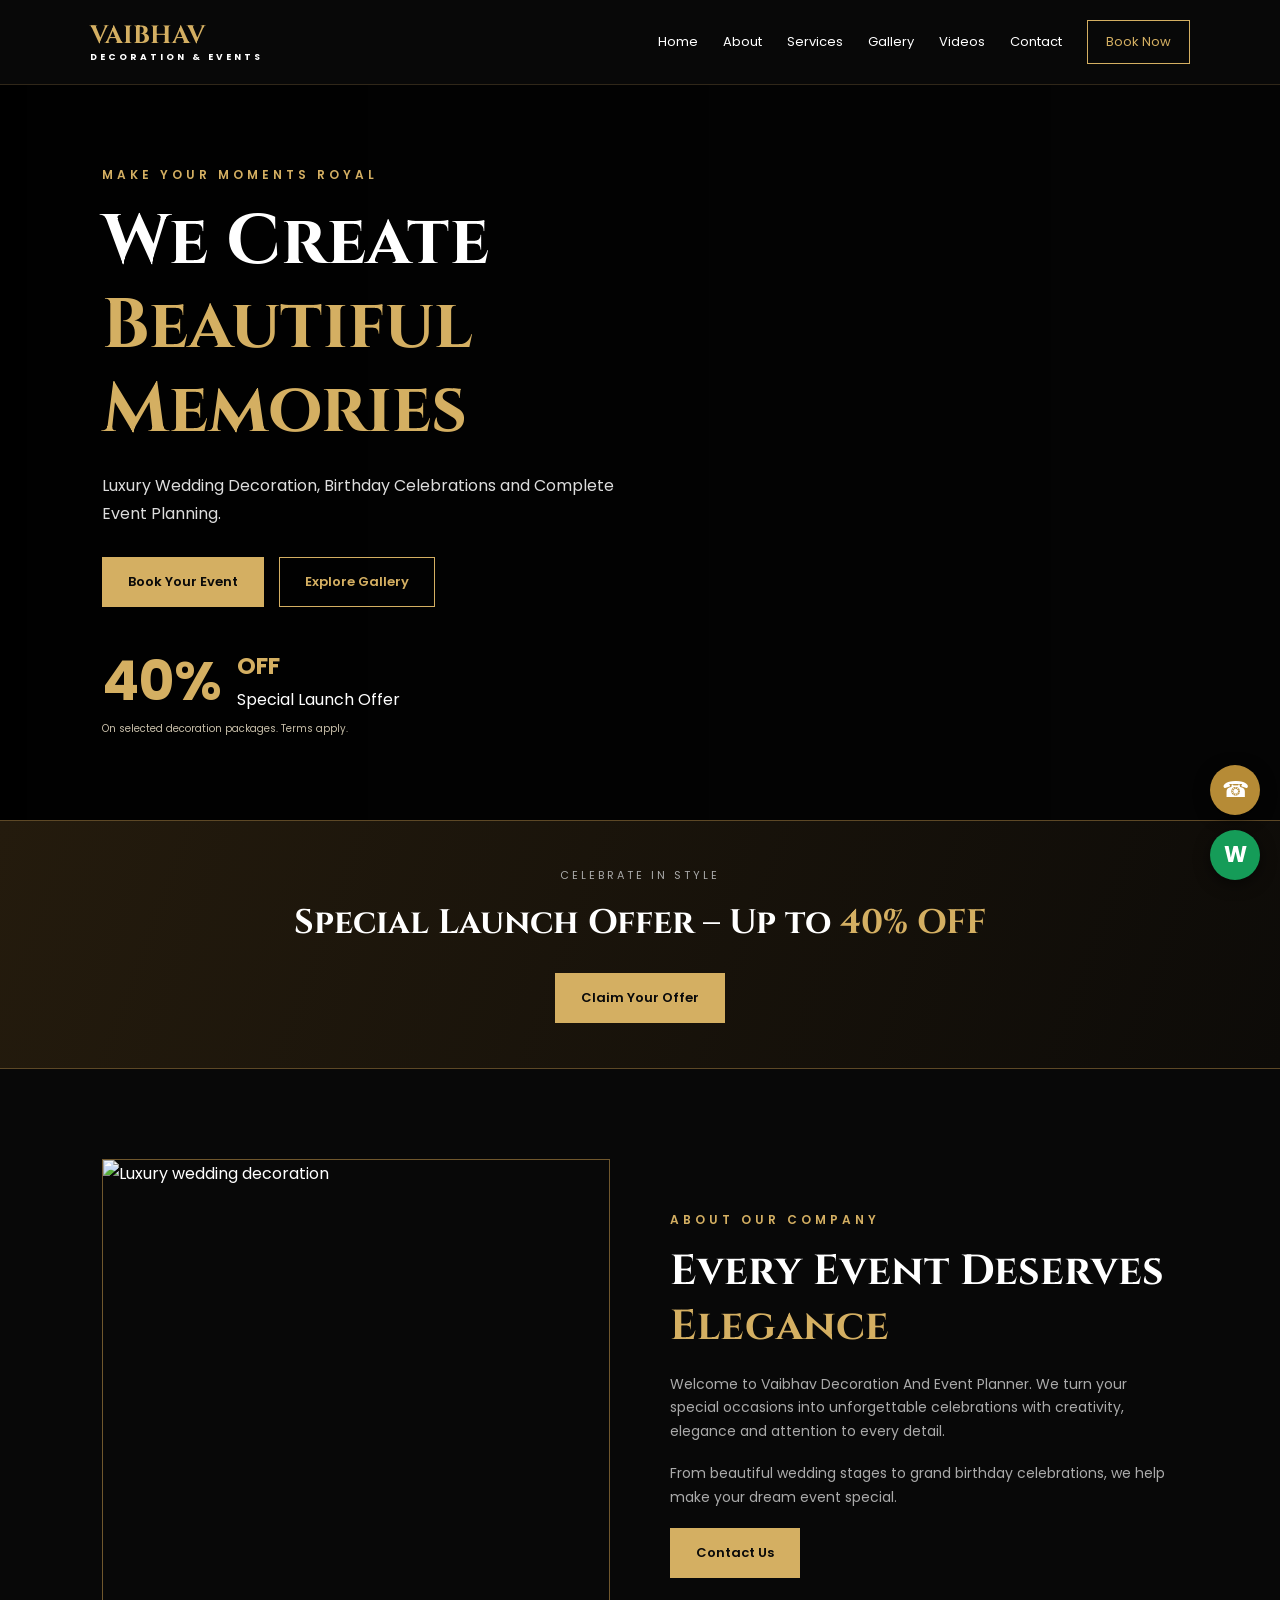
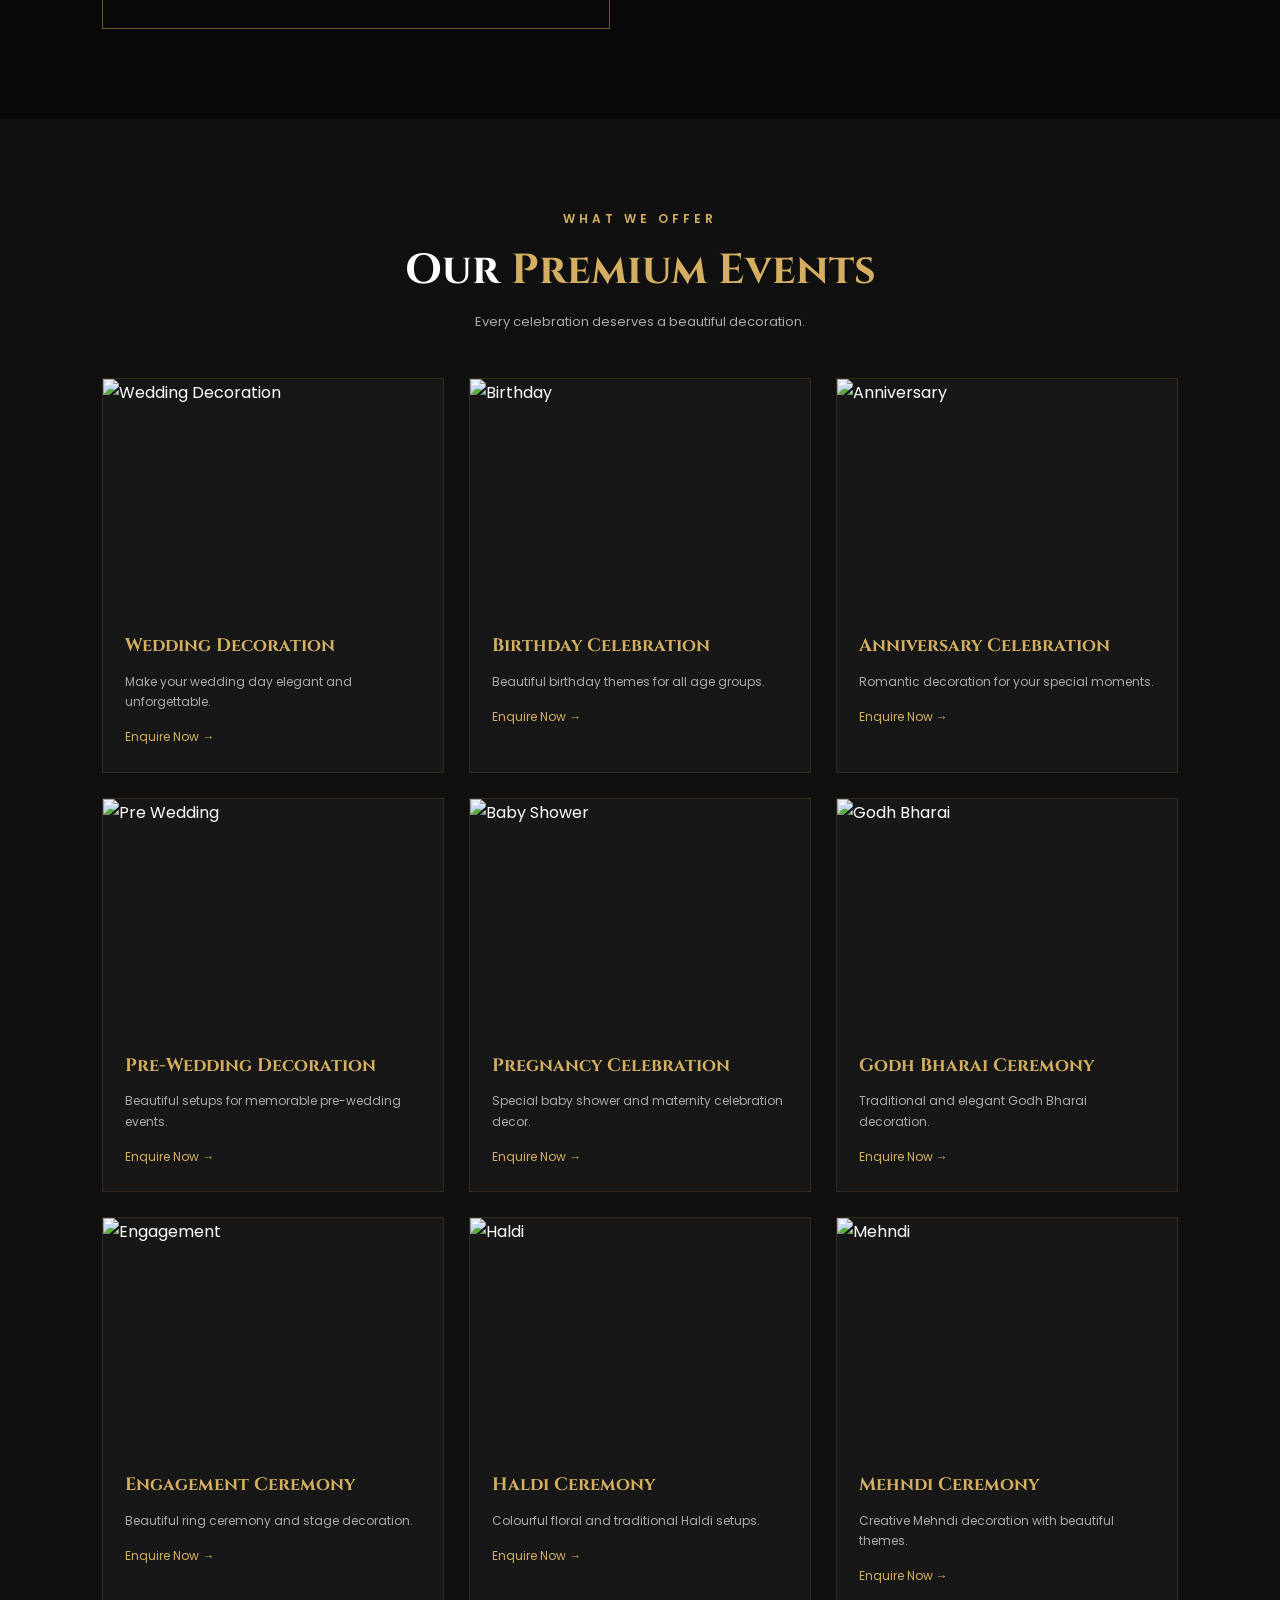
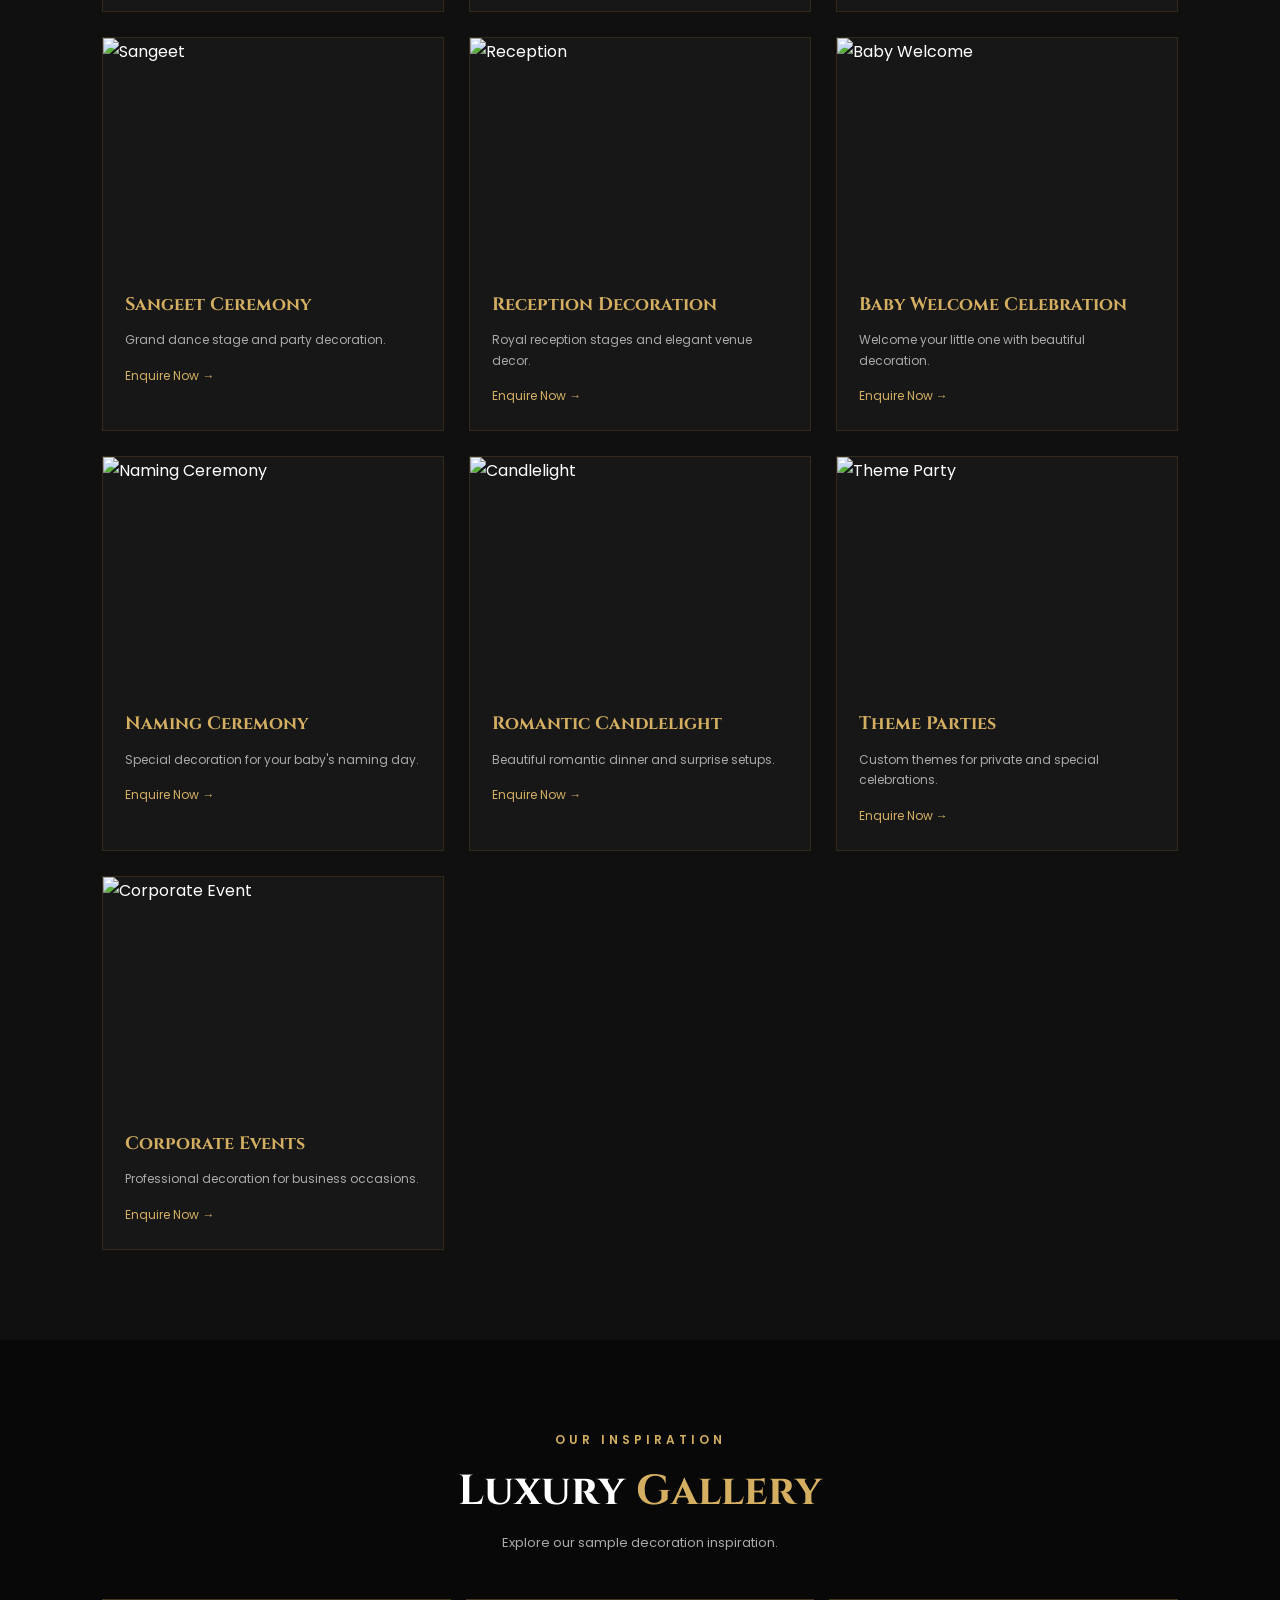
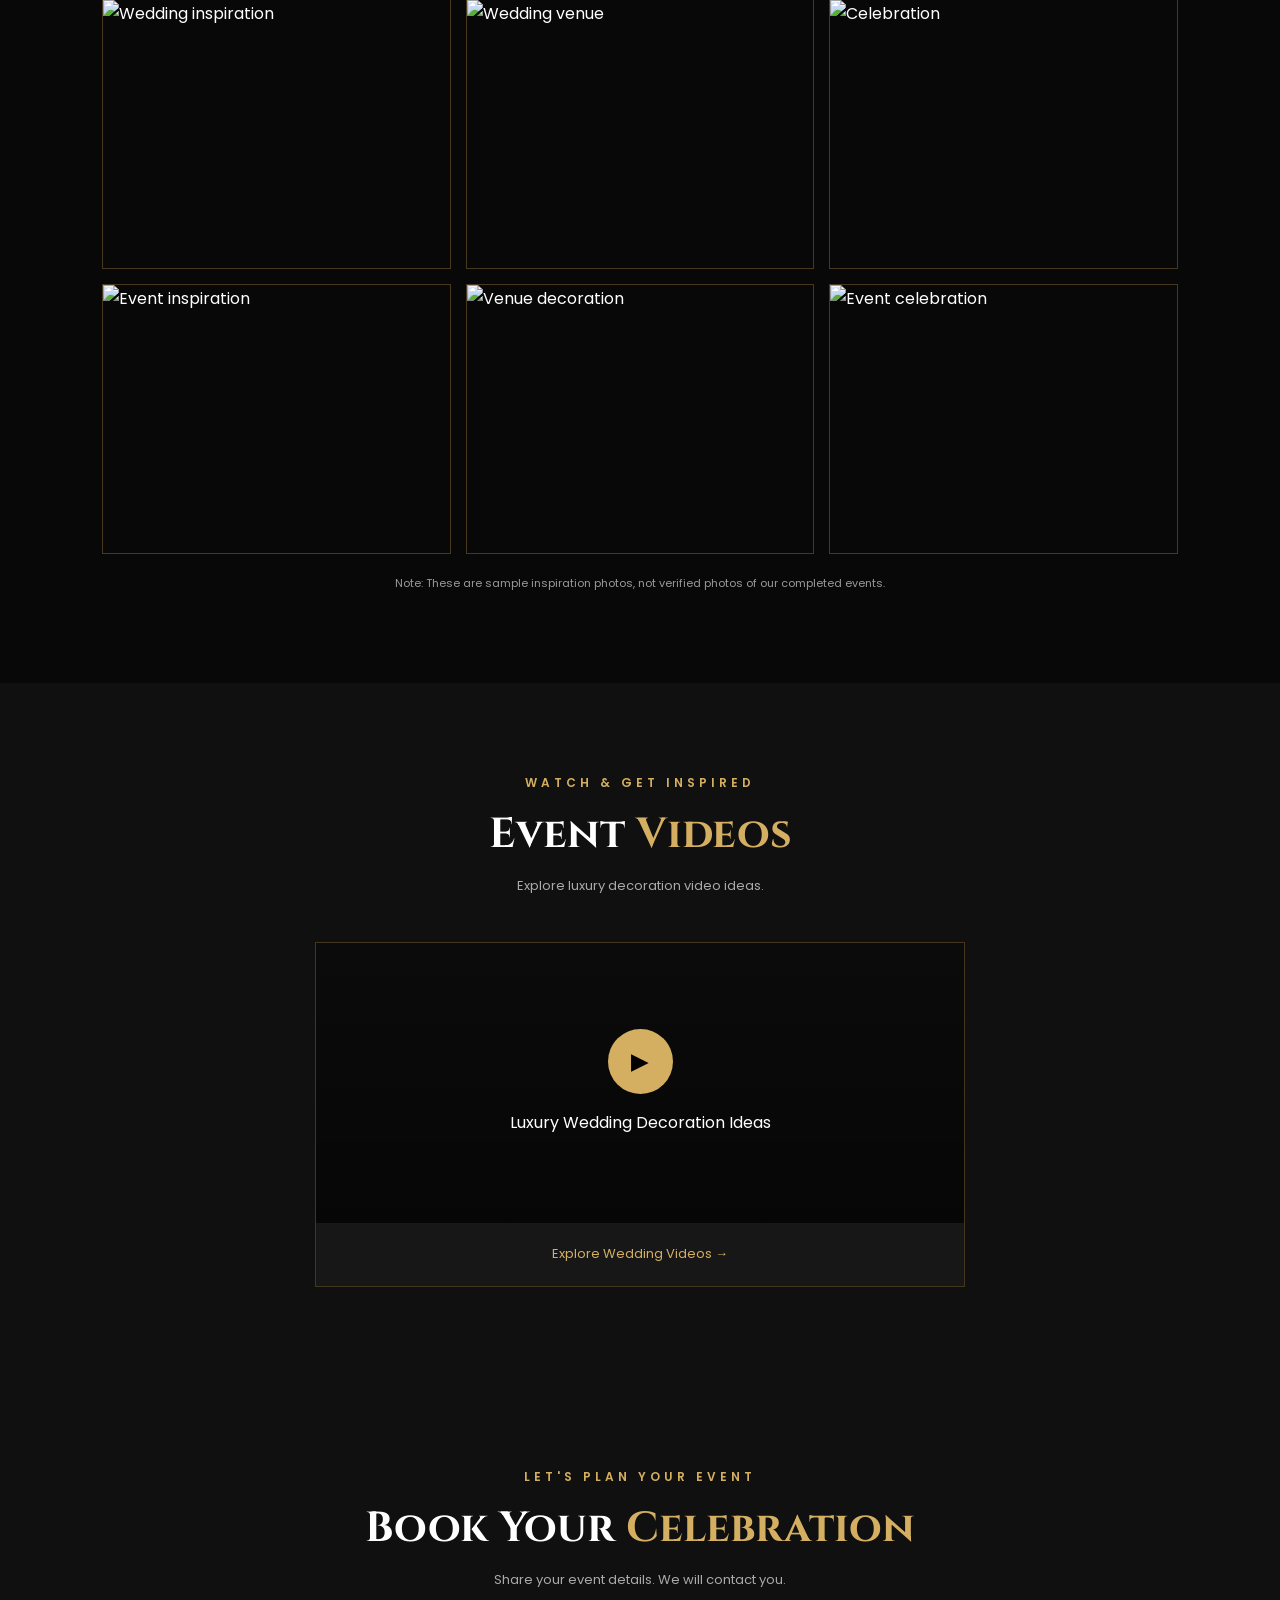
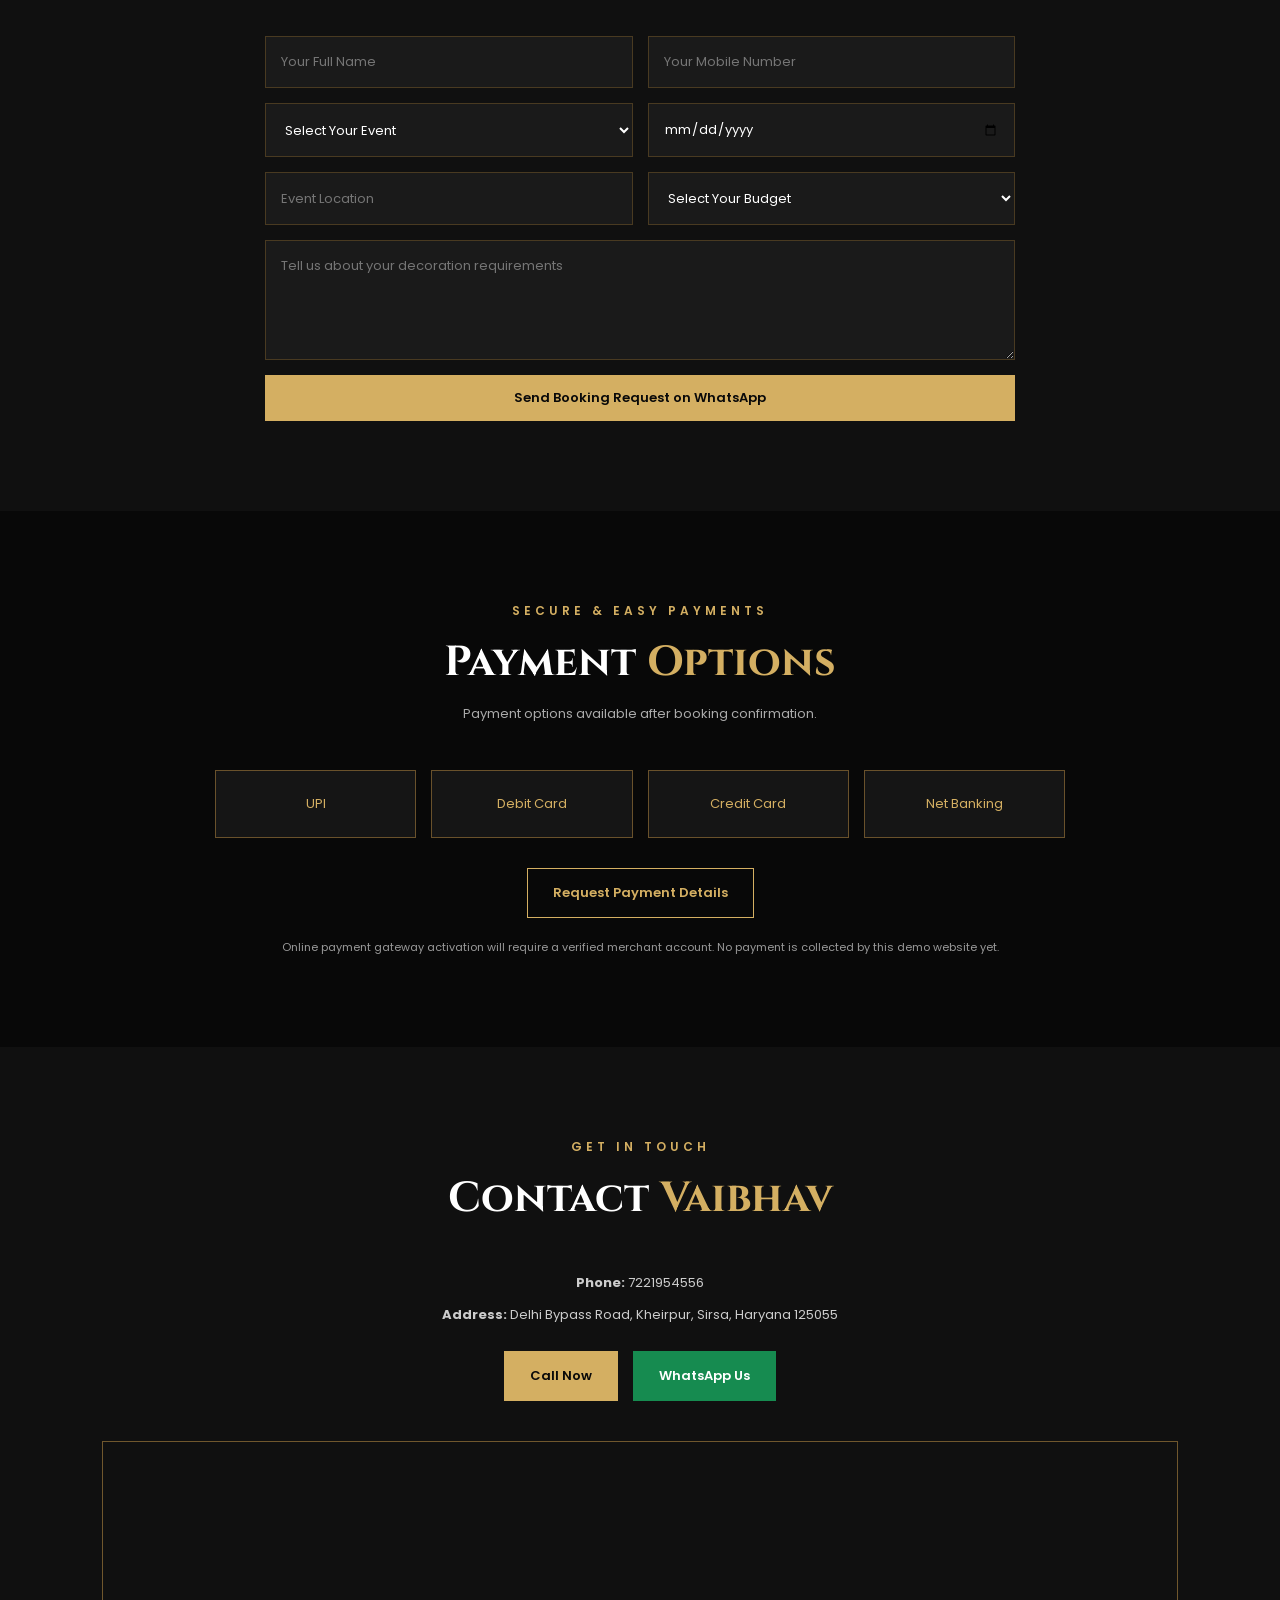
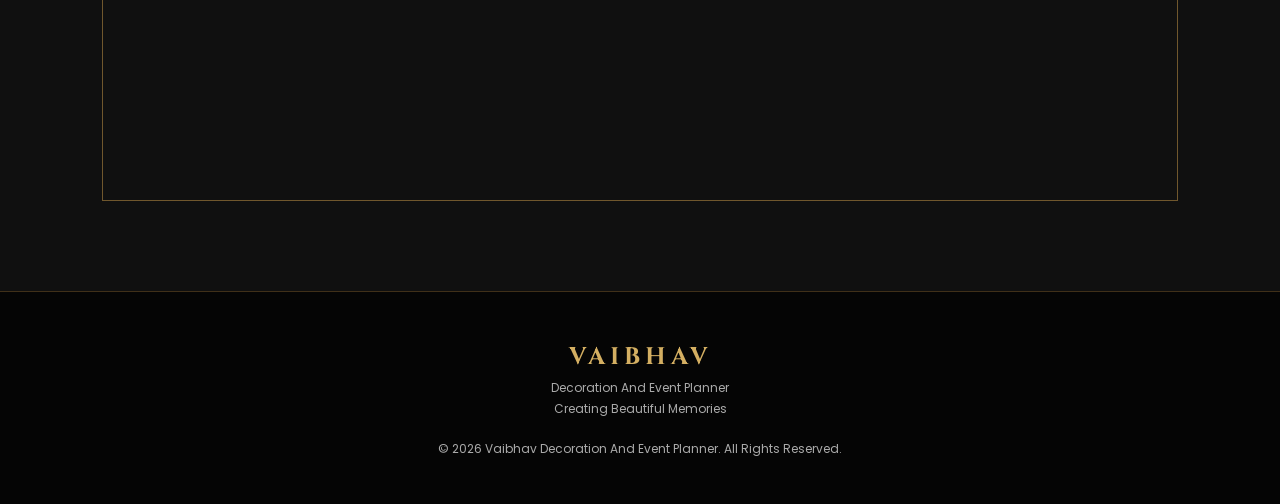
==== index.html @ 42016af5 "Add files via upload" ====
<!DOCTYPE html>
<html lang="en">
<head>
    <link rel="icon" type="image/svg+xml" href="favicon.svg">
    <meta charset="UTF-8">
    <meta name="viewport" content="width=device-width, initial-scale=1.0">

    <title>Vaibhav Decoration & Event Planner | Sirsa</title>

    <meta name="description" content="Vaibhav Decoration and Event Planner. Luxury Wedding, Birthday, Engagement and Event Decoration in Sirsa, Haryana. Special Launch Offer up to 40% OFF.">

    <meta name="keywords" content="Wedding Decoration Sirsa, Event Planner Sirsa, Birthday Decoration, Vaibhav Decoration">

    <meta name="theme-color" content="#080808">

    <link rel="stylesheet" href="style.css">

    <link rel="preconnect" href="https://fonts.googleapis.com">
    <link rel="preconnect" href="https://fonts.gstatic.com" crossorigin>
    <link href="https://fonts.googleapis.com/css2?family=Cinzel:wght@400;500;600;700&family=Poppins:wght@300;400;500;600;700&display=swap" rel="stylesheet">
</head>

<body>

<!-- NAVBAR -->
<header class="navbar">
    <a href="#home" class="logo">
        VAIBHAV
        <span>DECORATION & EVENTS</span>
    </a>

    <button class="menu-toggle" id="menuToggle" aria-label="Open menu">
        ☰
    </button>

    <nav id="navMenu">
        <a href="#home">Home</a>
        <a href="#about">About</a>
        <a href="#services">Services</a>
        <a href="#gallery">Gallery</a>
        <a href="#videos">Videos</a>
        <a href="#contact">Contact</a>
        <a href="#booking" class="nav-book">Book Now</a>
    </nav>
</header>

<!-- HERO -->
<section class="hero" id="home">
    <div class="hero-content">
        <p class="eyebrow">MAKE YOUR MOMENTS ROYAL</p>

        <h1>
            We Create
            <span>Beautiful Memories</span>
        </h1>

        <p class="hero-description">
            Luxury Wedding Decoration, Birthday Celebrations
            and Complete Event Planning.
        </p>

        <div class="hero-buttons">
            <a href="#booking" class="btn gold-btn">Book Your Event</a>
            <a href="#gallery" class="btn outline-btn">Explore Gallery</a>
        </div>

        <div class="offer">
            <span class="offer-number">40%</span>
            <div>
                <strong>OFF</strong>
                <p>Special Launch Offer</p>
            </div>
        </div>

        <small>On selected decoration packages. Terms apply.</small>
    </div>
</section>

<!-- OFFER -->
<section class="offer-section">
    <p>CELEBRATE IN STYLE</p>
    <h2>Special Launch Offer – Up to <span>40% OFF</span></h2>
    <a href="#booking" class="btn gold-btn">Claim Your Offer</a>
</section>

<!-- ABOUT -->
<section class="section about" id="about">
    <div class="about-image">
        <img
        src="https://images.unsplash.com/photo-1519741497674-611481863552?auto=format&fit=crop&w=1000&q=85"
        alt="Luxury wedding decoration">
    </div>

    <div class="about-content">
        <p class="eyebrow">ABOUT OUR COMPANY</p>
        <h2>Every Event Deserves <span>Elegance</span></h2>

        <p>
            Welcome to Vaibhav Decoration And Event Planner.
            We turn your special occasions into unforgettable
            celebrations with creativity, elegance and attention
            to every detail.
        </p>

        <p>
            From beautiful wedding stages to grand birthday
            celebrations, we help make your dream event special.
        </p>

        <a href="#contact" class="btn gold-btn">Contact Us</a>
    </div>
</section>

<!-- SERVICES -->

<section class="section services" id="services">

    <div class="section-heading">
        <p class="eyebrow">WHAT WE OFFER</p>
        <h2>Our <span>Premium Events</span></h2>
        <p>Every celebration deserves a beautiful decoration.</p>
    </div>

    <div class="service-grid">

        <article class="service-card">
            <img src="https://images.unsplash.com/photo-1519741497674-611481863552?auto=format&fit=crop&w=800&q=85" alt="Wedding Decoration">
            <div>
                <h3>Wedding Decoration</h3>
                <p>Make your wedding day elegant and unforgettable.</p>
                <a href="#booking">Enquire Now →</a>
            </div>
        </article>

        <article class="service-card">
            <img src="https://images.unsplash.com/photo-1464366400600-7168b8af9bc3?auto=format&fit=crop&w=800&q=85" alt="Birthday">
            <div>
                <h3>Birthday Celebration</h3>
                <p>Beautiful birthday themes for all age groups.</p>
                <a href="#booking">Enquire Now →</a>
            </div>
        </article>

        <article class="service-card">
            <img src="https://images.unsplash.com/photo-1519225421980-715cb0215aed?auto=format&fit=crop&w=800&q=85" alt="Anniversary">
            <div>
                <h3>Anniversary Celebration</h3>
                <p>Romantic decoration for your special moments.</p>
                <a href="#booking">Enquire Now →</a>
            </div>
        </article>

        <article class="service-card">
            <img src="https://images.unsplash.com/photo-1537633552985-df8429e8048b?auto=format&fit=crop&w=800&q=85" alt="Pre Wedding">
            <div>
                <h3>Pre-Wedding Decoration</h3>
                <p>Beautiful setups for memorable pre-wedding events.</p>
                <a href="#booking">Enquire Now →</a>
            </div>
        </article>

        <article class="service-card">
            <img src="https://images.unsplash.com/photo-1511285560929-80b456fea0bc?auto=format&fit=crop&w=800&q=85" alt="Baby Shower">
            <div>
                <h3>Pregnancy Celebration</h3>
                <p>Special baby shower and maternity celebration decor.</p>
                <a href="#booking">Enquire Now →</a>
            </div>
        </article>

        <article class="service-card">
            <img src="https://images.unsplash.com/photo-1492684223066-81342ee5ff30?auto=format&fit=crop&w=800&q=85" alt="Godh Bharai">
            <div>
                <h3>Godh Bharai Ceremony</h3>
                <p>Traditional and elegant Godh Bharai decoration.</p>
                <a href="#booking">Enquire Now →</a>
            </div>
        </article>

        <article class="service-card">
            <img src="https://images.unsplash.com/photo-1511795409834-ef04bbd61622?auto=format&fit=crop&w=800&q=85" alt="Engagement">
            <div>
                <h3>Engagement Ceremony</h3>
                <p>Beautiful ring ceremony and stage decoration.</p>
                <a href="#booking">Enquire Now →</a>
            </div>
        </article>

        <article class="service-card">
            <img src="https://images.unsplash.com/photo-1519167758481-83f550bb49b3?auto=format&fit=crop&w=800&q=85" alt="Haldi">
            <div>
                <h3>Haldi Ceremony</h3>
                <p>Colourful floral and traditional Haldi setups.</p>
                <a href="#booking">Enquire Now →</a>
            </div>
        </article>

        <article class="service-card">
            <img src="https://images.unsplash.com/photo-1507504031003-b417219a0fde?auto=format&fit=crop&w=800&q=85" alt="Mehndi">
            <div>
                <h3>Mehndi Ceremony</h3>
                <p>Creative Mehndi decoration with beautiful themes.</p>
                <a href="#booking">Enquire Now →</a>
            </div>
        </article>

        <article class="service-card">
            <img src="https://images.unsplash.com/photo-1511578314322-379afb476865?auto=format&fit=crop&w=800&q=85" alt="Sangeet">
            <div>
                <h3>Sangeet Ceremony</h3>
                <p>Grand dance stage and party decoration.</p>
                <a href="#booking">Enquire Now →</a>
            </div>
        </article>

        <article class="service-card">
            <img src="https://images.unsplash.com/photo-1465495976277-4387d4b0e4a6?auto=format&fit=crop&w=800&q=85" alt="Reception">
            <div>
                <h3>Reception Decoration</h3>
                <p>Royal reception stages and elegant venue decor.</p>
                <a href="#booking">Enquire Now →</a>
            </div>
        </article>

        <article class="service-card">
            <img src="https://images.unsplash.com/photo-1530103862676-de8c9debad1d?auto=format&fit=crop&w=800&q=85" alt="Baby Welcome">
            <div>
                <h3>Baby Welcome Celebration</h3>
                <p>Welcome your little one with beautiful decoration.</p>
                <a href="#booking">Enquire Now →</a>
            </div>
        </article>

        <article class="service-card">
            <img src="https://images.unsplash.com/photo-1492684223066-81342ee5ff30?auto=format&fit=crop&w=800&q=85" alt="Naming Ceremony">
            <div>
                <h3>Naming Ceremony</h3>
                <p>Special decoration for your baby's naming day.</p>
                <a href="#booking">Enquire Now →</a>
            </div>
        </article>

        <article class="service-card">
            <img src="https://images.unsplash.com/photo-1511795409834-ef04bbd61622?auto=format&fit=crop&w=800&q=85" alt="Candlelight">
            <div>
                <h3>Romantic Candlelight</h3>
                <p>Beautiful romantic dinner and surprise setups.</p>
                <a href="#booking">Enquire Now →</a>
            </div>
        </article>

        <article class="service-card">
            <img src="https://images.unsplash.com/photo-1514525253161-7a46d19cd819?auto=format&fit=crop&w=800&q=85" alt="Theme Party">
            <div>
                <h3>Theme Parties</h3>
                <p>Custom themes for private and special celebrations.</p>
                <a href="#booking">Enquire Now →</a>
            </div>
        </article>

        <article class="service-card">
            <img src="https://images.unsplash.com/photo-1511578314322-379afb476865?auto=format&fit=crop&w=800&q=85" alt="Corporate Event">
            <div>
                <h3>Corporate Events</h3>
                <p>Professional decoration for business occasions.</p>
                <a href="#booking">Enquire Now →</a>
            </div>
        </article>

    </div>
</section>

<!-- GALLERY -->
<section class="section gallery" id="gallery">
    <div class="section-heading">
        <p class="eyebrow">OUR INSPIRATION</p>
        <h2>Luxury <span>Gallery</span></h2>
        <p>Explore our sample decoration inspiration.</p>
    </div>

    <div class="gallery-grid">
        <img src="https://images.unsplash.com/photo-1519741497674-611481863552?auto=format&fit=crop&w=900&q=85" alt="Wedding inspiration">
        <img src="https://images.unsplash.com/photo-1519225421980-715cb0215aed?auto=format&fit=crop&w=900&q=85" alt="Wedding venue">
        <img src="https://images.unsplash.com/photo-1464366400600-7168b8af9bc3?auto=format&fit=crop&w=900&q=85" alt="Celebration">
        <img src="https://images.unsplash.com/photo-1511795409834-ef04bbd61622?auto=format&fit=crop&w=900&q=85" alt="Event inspiration">
        <img src="https://images.unsplash.com/photo-1519167758481-83f550bb49b3?auto=format&fit=crop&w=900&q=85" alt="Venue decoration">
        <img src="https://images.unsplash.com/photo-1492684223066-81342ee5ff30?auto=format&fit=crop&w=900&q=85" alt="Event celebration">
    </div>
    <p class="demo-note">Note: These are sample inspiration photos, not verified photos of our completed events.</p>
</section>

<!-- VIDEOS -->
<section class="section videos" id="videos">
    <div class="section-heading">
        <p class="eyebrow">WATCH & GET INSPIRED</p>
        <h2>Event <span>Videos</span></h2>
        <p>Explore luxury decoration video ideas.</p>
    </div>

    <div class="video-card">
        <div class="video-placeholder">
            <span>▶</span>
            <p>Luxury Wedding Decoration Ideas</p>
        </div>
        <a target="_blank" rel="noopener"
           href="https://www.youtube.com/results?search_query=luxury+wedding+decoration">
           Explore Wedding Videos →
        </a>
    </div>
</section>

<!-- BOOKING -->
<section class="section booking" id="booking">
    <div class="section-heading">
        <p class="eyebrow">LET'S PLAN YOUR EVENT</p>
        <h2>Book Your <span>Celebration</span></h2>
        <p>Share your event details. We will contact you.</p>
    </div>

    <form id="bookingForm" class="booking-form">

        <input type="text" id="customerName" placeholder="Your Full Name" required>

        <input type="tel" id="customerPhone" placeholder="Your Mobile Number"
               pattern="[0-9]{10}" maxlength="10" required>

    <select id="eventType" required>
    <option value="">Select Your Event</option>
    <option>Wedding Decoration</option>
    <option>Birthday Celebration</option>
    <option>Anniversary Celebration</option>
    <option>Pre-Wedding Decoration</option>
    <option>Pregnancy Celebration</option>
    <option>Baby Shower</option>
    <option>Godh Bharai Ceremony</option>
    <option>Engagement Ceremony</option>
    <option>Haldi Ceremony</option>
    <option>Mehndi Ceremony</option>
    <option>Sangeet Ceremony</option>
    <option>Reception Decoration</option>
    <option>Baby Welcome Celebration</option>
    <option>Naming Ceremony</option>
    <option>Romantic Candlelight</option>
    <option>Valentine's Day Decoration</option>
    <option>Housewarming Ceremony</option>
    <option>Corporate Events</option>
    <option>Festival Decoration</option>
    <option>Farewell Party</option>
    <option>Custom Theme Party</option>
    <option>Other Event</option>
    </select>

        <input type="date" id="eventDate" required>

        <input type="text" id="eventLocation" placeholder="Event Location" required>

        <select id="budget" required>
            <option value="">Select Your Budget</option>
            <option>Below ₹10,000</option>
            <option>₹10,000 – ₹25,000</option>
            <option>₹25,000 – ₹50,000</option>
            <option>₹50,000 – ₹1,00,000</option>
            <option>Above ₹1,00,000</option>
            <option>Discuss My Budget</option>
        </select>

        <textarea id="eventMessage" placeholder="Tell us about your decoration requirements"></textarea>

        <button type="submit" class="btn gold-btn full-btn">
            Send Booking Request on WhatsApp
        </button>

    </form>
</section>

<!-- PAYMENT -->
<section class="section payment">
    <div class="section-heading">
        <p class="eyebrow">SECURE & EASY PAYMENTS</p>
        <h2>Payment <span>Options</span></h2>
        <p>Payment options available after booking confirmation.</p>
    </div>

    <div class="payment-options">
        <div>UPI</div>
        <div>Debit Card</div>
        <div>Credit Card</div>
        <div>Net Banking</div>
    </div>

    <a class="btn outline-btn"
       href="https://wa.me/917221954556?text=Hello%2C%20I%20want%20payment%20details%20for%20my%20event%20booking.">
       Request Payment Details
    </a>
    <p class="demo-note">
        Online payment gateway activation will require a verified merchant account.
        No payment is collected by this demo website yet.
    </p>
</section>

<!-- CONTACT -->
<section class="section contact" id="contact">
    <div class="section-heading">
        <p class="eyebrow">GET IN TOUCH</p>
        <h2>Contact <span>Vaibhav</span></h2>
    </div>

    <div class="contact-details">
        <p><strong>Phone:</strong> 7221954556</p>
        <p><strong>Address:</strong> Delhi Bypass Road, Kheirpur, Sirsa, Haryana 125055</p>
    </div>

    <div class="contact-buttons">
        <a class="btn gold-btn" href="tel:+917221954556">Call Now</a>

        <a class="btn whatsapp-btn"
           target="_blank" rel="noopener"
           href="https://wa.me/917221954556?text=Hello%20Vaibhav%20Decoration%2C%20I%20want%20to%20enquire%20about%20an%20event.">
           WhatsApp Us
        </a>
    </div>

    <div class="map">
        <iframe
            src="https://www.google.com/maps?q=Delhi%20Bypass%20Road%2C%20Kheirpur%2C%20Sirsa%2C%20Haryana%20125055&output=embed"
            loading="lazy"
            title="Vaibhav Decoration location">
        </iframe>
    </div>
</section>

<!-- FOOTER -->
<footer>
    <h2>VAIBHAV</h2>
    <p>Decoration And Event Planner</p>
    <p>Creating Beautiful Memories</p>
    <p class="copyright">
        © <span id="year"></span> Vaibhav Decoration And Event Planner.
        All Rights Reserved.
    </p>
</footer>

<!-- FLOATING BUTTONS -->
<a href="tel:+917221954556" class="floating-call" aria-label="Call us">☎</a>

<a href="https://wa.me/917221954556?text=Hello%20Vaibhav%20Decoration"
   target="_blank" rel="noopener"
   class="floating-whatsapp" aria-label="WhatsApp us">W</a>

<script src="script.js"></script>

</body>
</html>
---- style.css ----
* {
    margin: 0;
    padding: 0;
    box-sizing: border-box;
}

:root {
    --black: #080808;
    --dark: #111111;
    --gold: #d4af62;
    --light-gold: #f0d795;
    --white: #ffffff;
    --gray: #aaaaaa;
}

html {
    scroll-behavior: smooth;
}

body {
    background: var(--black);
    color: var(--white);
    font-family: 'Poppins', sans-serif;
    line-height: 1.7;
}

a {
    text-decoration: none;
    color: inherit;
}

img {
    max-width: 100%;
    display: block;
}

/* NAVBAR */

.navbar {
    min-height: 85px;
    padding: 15px 7%;
    display: flex;
    align-items: center;
    justify-content: space-between;
    background: #080808;
    border-bottom: 1px solid #302719;
    position: sticky;
    top: 0;
    z-index: 1000;
}

.logo {
    color: var(--gold);
    font-family: 'Cinzel', serif;
    font-size: 25px;
    font-weight: 700;
    line-height: 1.3;
}

.logo span {
    display: block;
    color: white;
    font-family: 'Poppins', sans-serif;
    font-size: 9px;
    letter-spacing: 3px;
}

.navbar nav {
    display: flex;
    align-items: center;
    gap: 25px;
}

.navbar nav a {
    font-size: 13px;
    transition: .3s;
}

.navbar nav a:hover {
    color: var(--gold);
}

.nav-book {
    border: 1px solid var(--gold);
    padding: 10px 18px;
    color: var(--gold);
}

.menu-toggle {
    display: none;
    background: none;
    border: none;
    color: var(--gold);
    font-size: 28px;
    cursor: pointer;
}

/* HERO */

.hero {
    min-height: 670px;
    display: flex;
    align-items: center;
    padding: 80px 8%;
    background:
        linear-gradient(90deg, rgba(0,0,0,.95), rgba(0,0,0,.48)),
        url("https://images.unsplash.com/photo-1519741497674-611481863552?auto=format&fit=crop&w=2000&q=90") center/cover;
}

.hero-content {
    max-width: 700px;
}

.eyebrow {
    color: var(--gold);
    font-size: 12px;
    letter-spacing: 4px;
    font-weight: 600;
    margin-bottom: 15px;
}

.hero h1 {
    font-family: 'Cinzel', serif;
    font-size: clamp(38px, 6vw, 70px);
    line-height: 1.2;
    margin-bottom: 20px;
}

.hero h1 span,
.section-heading h2 span,
.about-content h2 span {
    color: var(--gold);
}

.hero-description {
    color: #dddddd;
    max-width: 520px;
    margin-bottom: 30px;
}

.hero-buttons,
.contact-buttons {
    display: flex;
    flex-wrap: wrap;
    gap: 15px;
}

.btn {
    display: inline-block;
    padding: 13px 25px;
    font-size: 13px;
    font-weight: 600;
    cursor: pointer;
    transition: .3s;
    text-align: center;
    border: 1px solid var(--gold);
}

.gold-btn {
    background: var(--gold);
    color: #090909;
}

.gold-btn:hover {
    background: var(--light-gold);
    transform: translateY(-3px);
}

.outline-btn {
    color: var(--gold);
    background: transparent;
}

.outline-btn:hover {
    background: var(--gold);
    color: black;
}

.offer {
    display: flex;
    align-items: center;
    gap: 15px;
    margin-top: 40px;
}

.offer-number {
    font-size: 55px;
    font-weight: 700;
    color: var(--gold);
    line-height: 1;
}

.offer strong {
    color: var(--gold);
    font-size: 23px;
}

.hero-content > small {
    color: #c6bda8;
    font-size: 10px;
}

/* OFFER SECTION */

.offer-section {
    background: linear-gradient(110deg, #241b0d, #0d0b08);
    border-top: 1px solid #5d4826;
    border-bottom: 1px solid #5d4826;
    text-align: center;
    padding: 45px 20px;
}

.offer-section p {
    color: var(--gray);
    letter-spacing: 3px;
    font-size: 11px;
}

.offer-section h2 {
    font-family: 'Cinzel', serif;
    margin: 10px 0 20px;
    font-size: clamp(21px, 4vw, 34px);
}

.offer-section h2 span {
    color: var(--gold);
}

/* GENERAL SECTION */

.section {
    padding: 90px 8%;
}

.section-heading {
    text-align: center;
    margin-bottom: 45px;
}

.section-heading h2,
.about-content h2 {
    font-family: 'Cinzel', serif;
    font-size: clamp(27px, 4vw, 42px);
    line-height: 1.3;
    margin-bottom: 12px;
}

.section-heading > p:last-child {
    color: var(--gray);
    font-size: 13px;
}

/* ABOUT */

.about {
    display: grid;
    grid-template-columns: 1fr 1fr;
    gap: 60px;
    align-items: center;
}

.about-image img {
    width: 100%;
    height: 470px;
    object-fit: cover;
    border: 1px solid #70572d;
}

.about-content > p:not(.eyebrow) {
    color: var(--gray);
    font-size: 14px;
    margin: 18px 0;
}

/* SERVICES */

.services {
    background: #101010;
}

.service-grid {
    display: grid;
    grid-template-columns: repeat(3, 1fr);
    gap: 25px;
}

.service-card {
    background: #171717;
    border: 1px solid #342a1a;
    transition: .3s;
    overflow: hidden;
}

.service-card:hover {
    transform: translateY(-7px);
    border-color: var(--gold);
}

.service-card img {
    height: 230px;
    width: 100%;
    object-fit: cover;
    transition: .5s;
}

.service-card:hover img {
    transform: scale(1.04);
}

.service-card div {
    padding: 22px;
}

.service-card h3 {
    font-family: 'Cinzel', serif;
    font-size: 18px;
    color: var(--gold);
}

.service-card p {
    color: var(--gray);
    font-size: 12px;
    margin: 10px 0;
}

.service-card a {
    color: var(--gold);
    font-size: 12px;
}

/* GALLERY */

.gallery-grid {
    display: grid;
    grid-template-columns: repeat(3, 1fr);
    gap: 15px;
}

.gallery-grid img {
    height: 270px;
    width: 100%;
    object-fit: cover;
    border: 1px solid #483820;
    transition: .4s;
}

.gallery-grid img:hover {
    transform: scale(1.025);
    border-color: var(--gold);
}

.demo-note {
    text-align: center;
    font-size: 11px;
    color: #999;
    margin-top: 20px;
}

/* VIDEOS */

.videos {
    background: #101010;
}

.video-card {
    max-width: 650px;
    margin: auto;
    text-align: center;
    background: #171717;
    border: 1px solid #45371f;
    padding-bottom: 20px;
}

.video-placeholder {
    min-height: 280px;
    display: flex;
    flex-direction: column;
    justify-content: center;
    align-items: center;
    background:
        linear-gradient(#0008, #000b),
        url("https://images.unsplash.com/photo-1519167758481-83f550bb49b3?auto=format&fit=crop&w=1000&q=85") center/cover;
}

.video-placeholder span {
    display: grid;
    place-items: center;
    width: 65px;
    height: 65px;
    background: var(--gold);
    color: black;
    border-radius: 50%;
    font-size: 23px;
}

.video-placeholder p {
    margin-top: 15px;
}

.video-card > a {
    display: inline-block;
    color: var(--gold);
    margin-top: 20px;
    font-size: 13px;
}

/* BOOKING */

.booking {
    background: #101010;
}

.booking-form {
    max-width: 750px;
    margin: auto;
    display: grid;
    grid-template-columns: 1fr 1fr;
    gap: 15px;
}

.booking-form input,
.booking-form select,
.booking-form textarea {
    width: 100%;
    background: #1a1a1a;
    border: 1px solid #493a21;
    color: white;
    padding: 15px;
    font-family: inherit;
    font-size: 13px;
    outline: none;
}

.booking-form input:focus,
.booking-form select:focus,
.booking-form textarea:focus {
    border-color: var(--gold);
}

.booking-form select option {
    background: #171717;
}

.booking-form textarea {
    grid-column: 1 / -1;
    min-height: 120px;
    resize: vertical;
}

.full-btn {
    grid-column: 1 / -1;
    width: 100%;
    border: none;
    font-family: inherit;
}

/* PAYMENT */

.payment {
    text-align: center;
}

.payment-options {
    display: grid;
    grid-template-columns: repeat(4, 1fr);
    gap: 15px;
    max-width: 850px;
    margin: 0 auto 30px;
}

.payment-options div {
    border: 1px solid #69512b;
    padding: 22px 10px;
    color: var(--gold);
    background: #151515;
    font-size: 13px;
}

/* CONTACT */

.contact {
    background: #101010;
    text-align: center;
}

.contact-details {
    color: #ccc;
    margin-bottom: 25px;
    font-size: 13px;
}

.contact-details p {
    margin: 10px;
}

.contact-buttons {
    justify-content: center;
}

.whatsapp-btn {
    background: #168b50;
    color: white;
    border-color: #168b50;
}

.map {
    margin-top: 40px;
    border: 1px solid #70572d;
}

.map iframe {
    width: 100%;
    height: 350px;
    border: 0;
}

/* FOOTER */

footer {
    text-align: center;
    padding: 45px 15px;
    background: #050505;
    border-top: 1px solid #403019;
}

footer h2 {
    font-family: 'Cinzel', serif;
    color: var(--gold);
    letter-spacing: 5px;
}

footer p {
    color: var(--gray);
    font-size: 12px;
}

.copyright {
    margin-top: 20px;
}

/* FLOATING BUTTONS */

.floating-call,
.floating-whatsapp {
    position: fixed;
    right: 20px;
    z-index: 999;
    width: 50px;
    height: 50px;
    display: grid;
    place-items: center;
    border-radius: 50%;
    color: white;
    font-size: 22px;
    box-shadow: 0 4px 15px #0008;
}

.floating-call {
    bottom: 85px;
    background: #b68b36;
}

.floating-whatsapp {
    bottom: 20px;
    background: #159c58;
    font-weight: 700;
}

/* RESPONSIVE */

@media (max-width: 900px) {
    .navbar {
        padding: 15px 5%;
    }

    .menu-toggle {
        display: block;
    }

    .navbar nav {
        display: none;
        position: absolute;
        top: 85px;
        left: 0;
        width: 100%;
        padding: 25px;
        background: #111;
        flex-direction: column;
        border-bottom: 1px solid var(--gold);
    }

    .navbar nav.active {
        display: flex;
    }

    .about {
        grid-template-columns: 1fr;
        gap: 30px;
    }

    .service-grid {
        grid-template-columns: repeat(2, 1fr);
    }
}

@media (max-width: 600px) {
    .hero {
        min-height: 600px;
        padding: 65px 6%;
    }

    .section {
        padding: 65px 6%;
    }

    .service-grid,
    .gallery-grid {
        grid-template-columns: 1fr 1fr;
        gap: 10px;
    }

    .service-card img {
        height: 155px;
    }

    .service-card div {
        padding: 12px;
    }

    .service-card h3 {
        font-size: 14px;
    }

    .service-card p {
        font-size: 11px;
    }

    .gallery-grid img {
        height: 160px;
    }

    .booking-form {
        grid-template-columns: 1fr;
    }

    .booking-form textarea,
    .full-btn {
        grid-column: auto;
    }

    .payment-options {
        grid-template-columns: 1fr 1fr;
    }

    .about-image img {
        height: 320px;
    }

    .map iframe {
        height: 270px;
    }

    .offer-number {
        font-size: 45px;
    }

/* GALLERY PHOTO ZOOM */

.gallery-grid img {
    cursor: pointer;
    transition: transform 0.4s ease, border 0.4s ease;
}

.gallery-grid img:hover {
    transform: scale(1.035);
    border: 2px solid #D4AF62;
}

.lightbox {
    position: fixed;
    inset: 0;
    background: rgba(0,0,0,0.95);
    display: flex;
    justify-content: center;
    align-items: center;
    z-index: 9999;
    padding: 30px;
}

.lightbox img {
    max-width: 90%;
    max-height: 85vh;
    object-fit: contain;
    border: 2px solid #D4AF62;
}

.lightbox-close {
    position: absolute;
    top: 20px;
    right: 30px;
    color: #D4AF62;
    font-size: 40px;
    cursor: pointer;
}
}
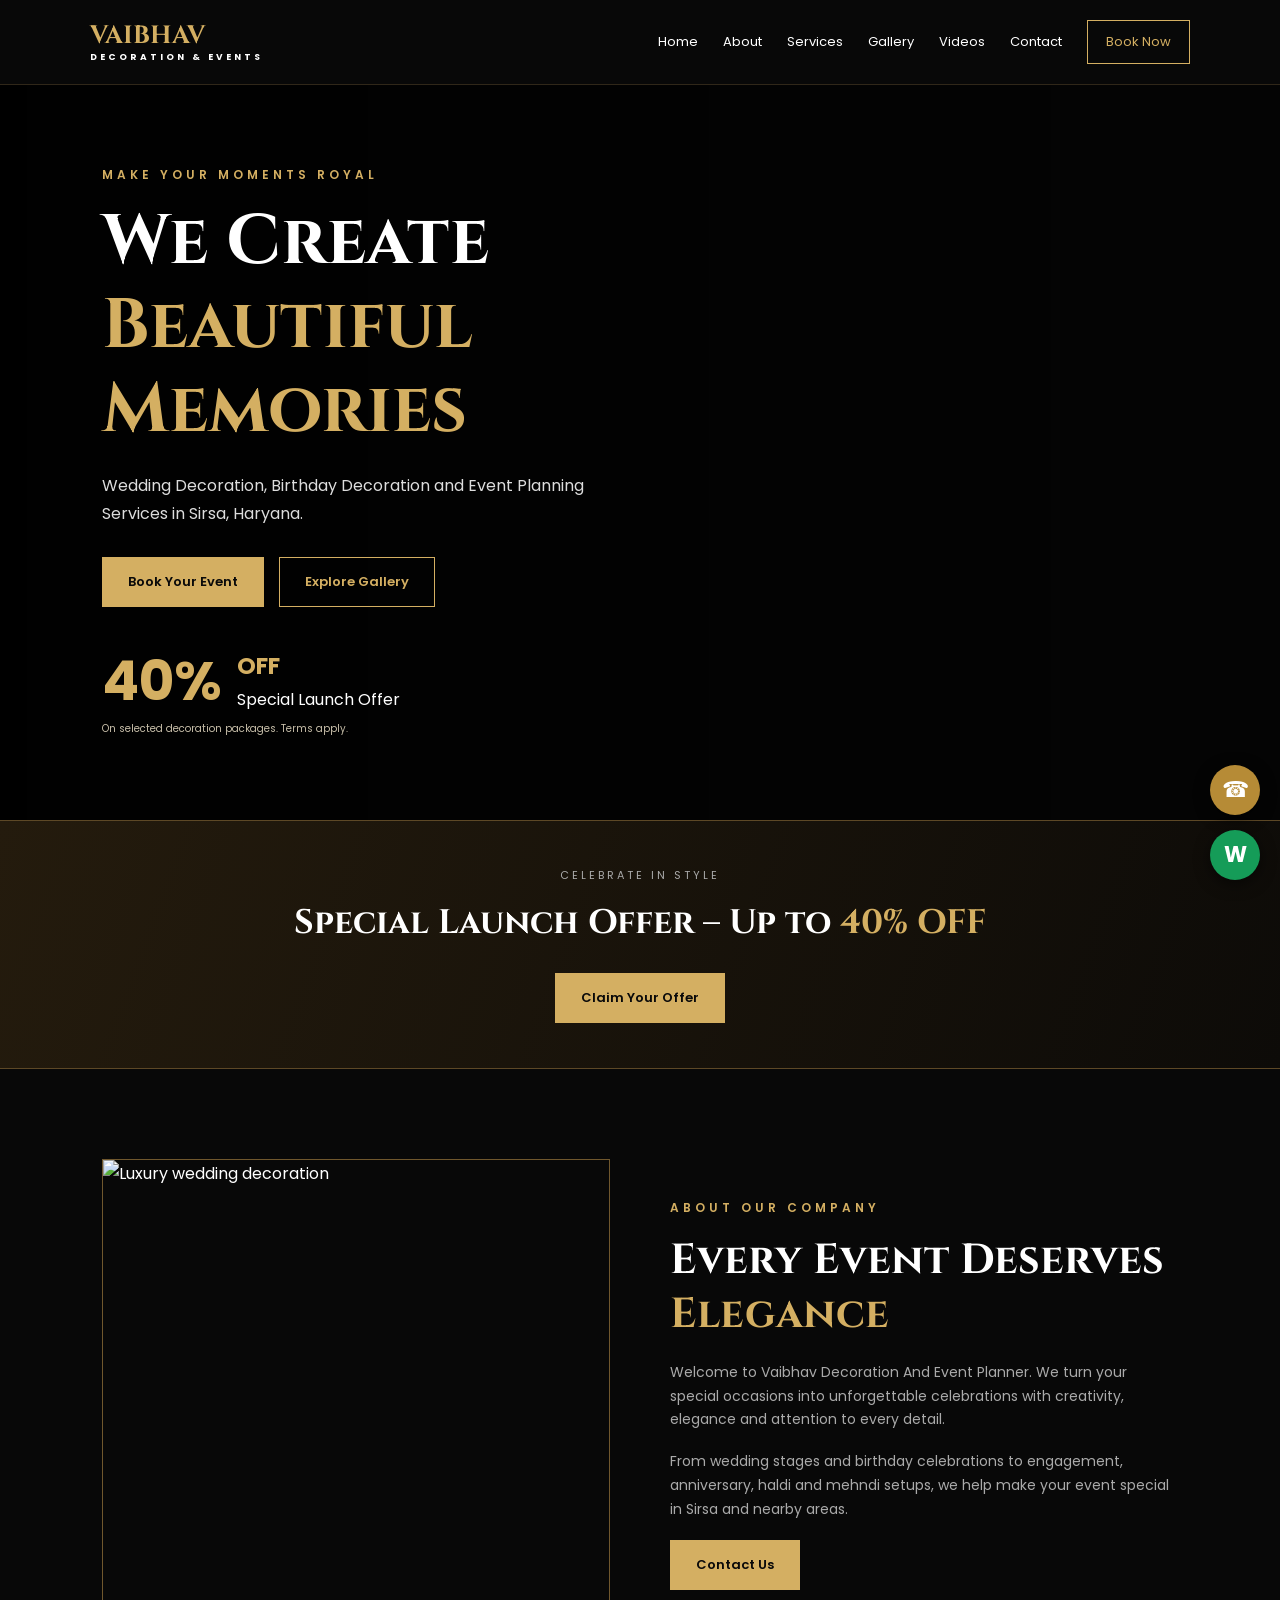
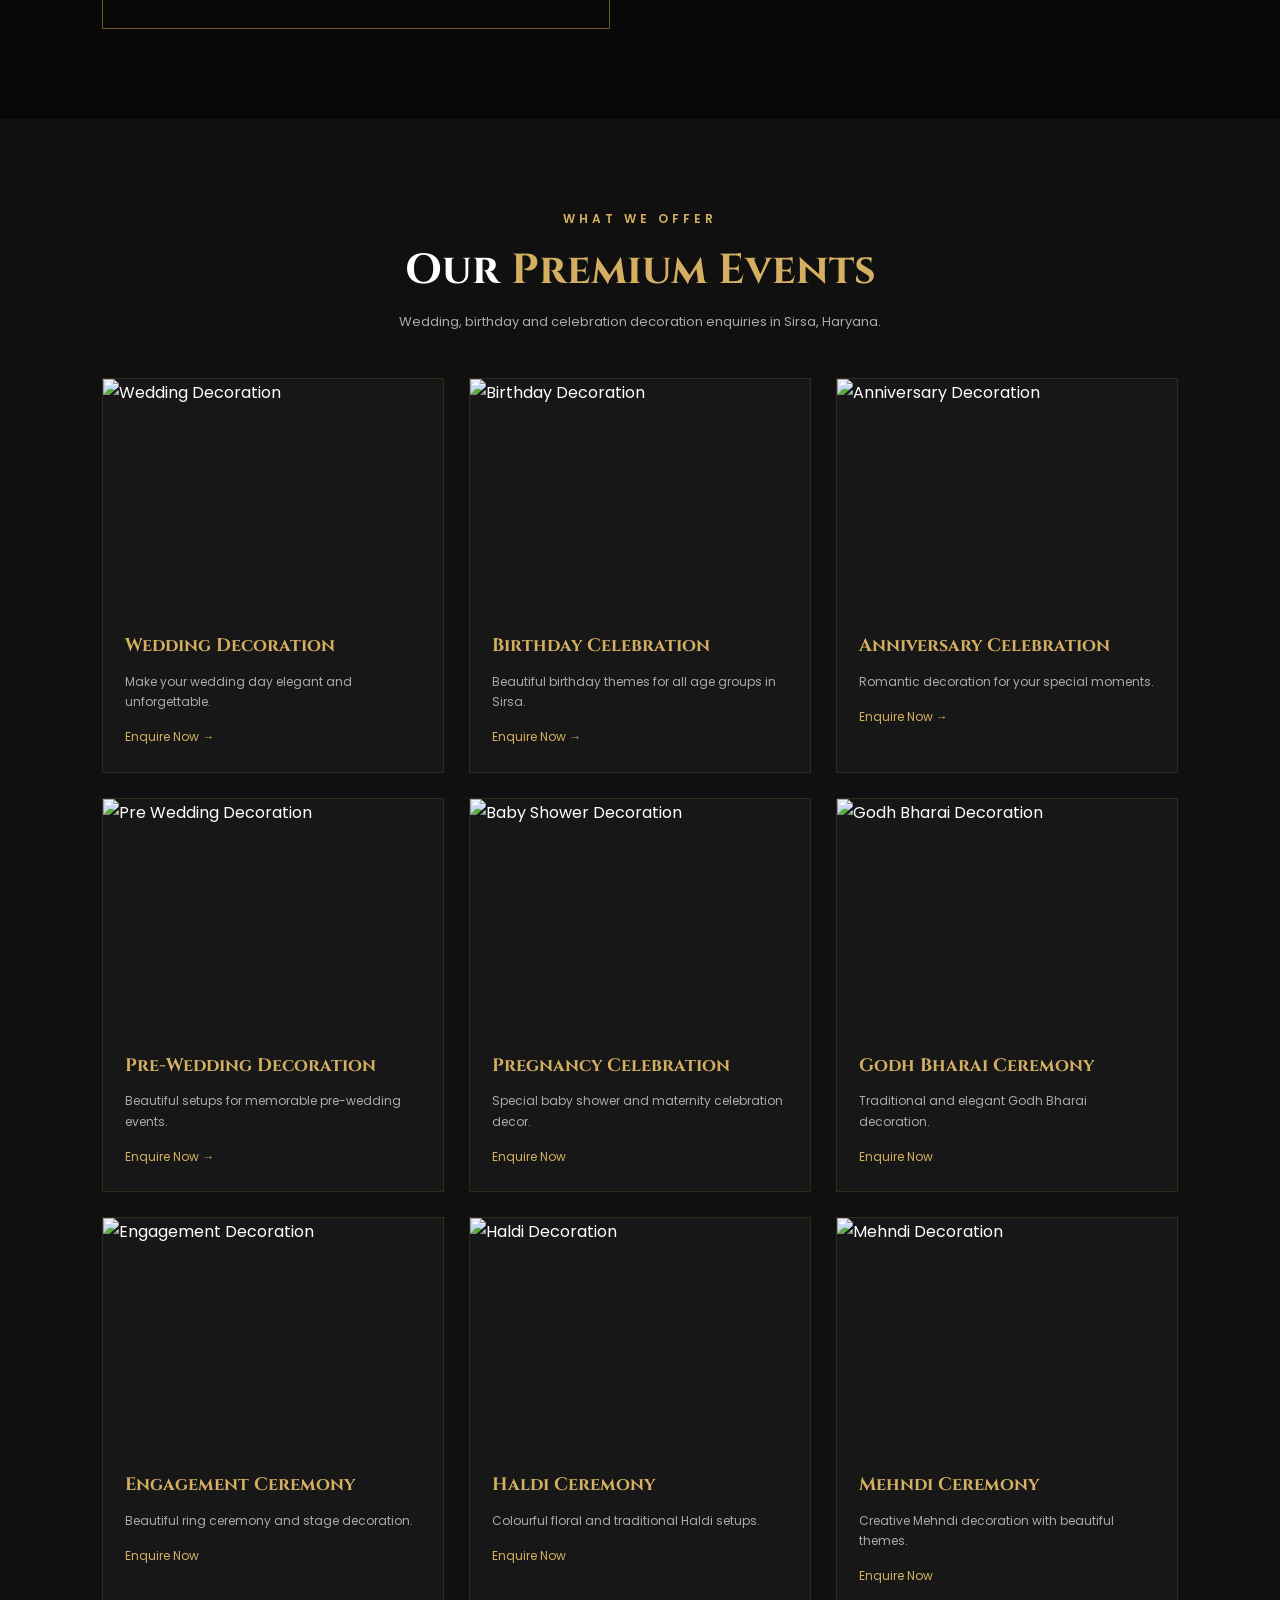
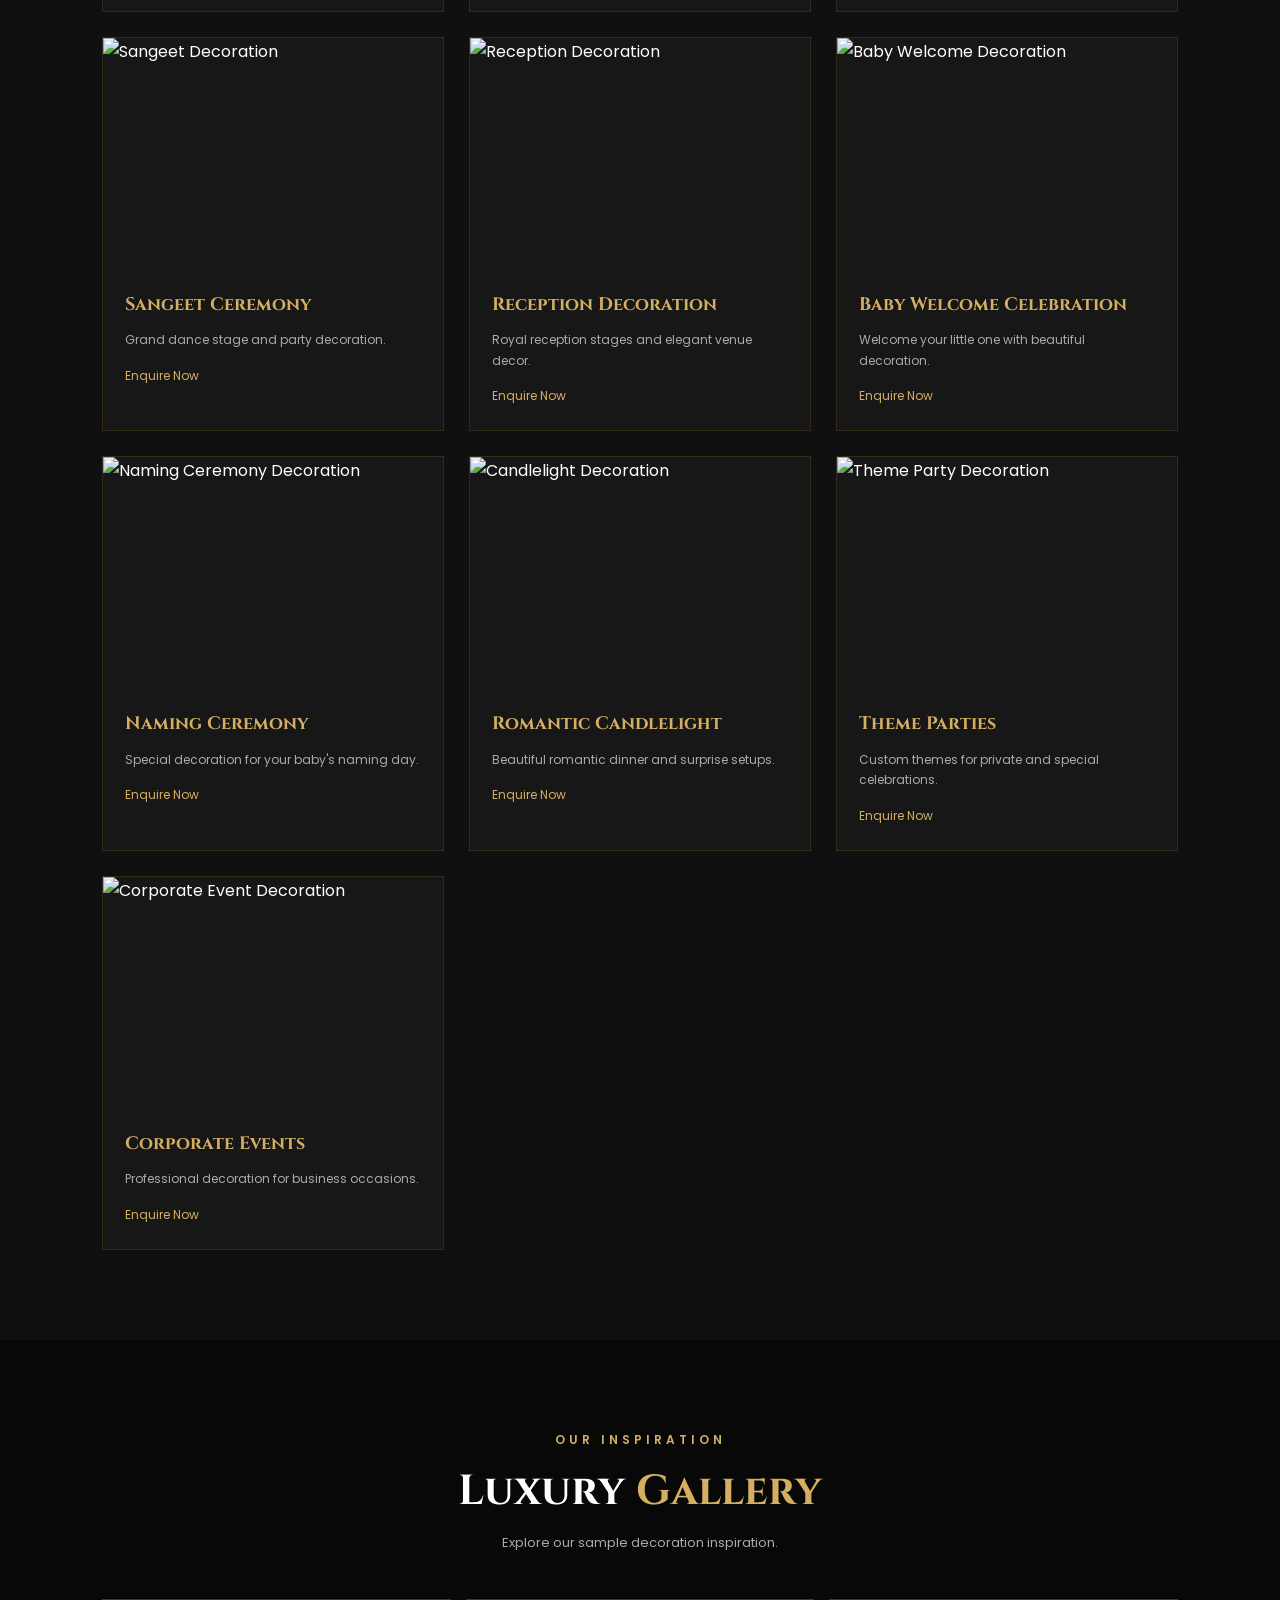
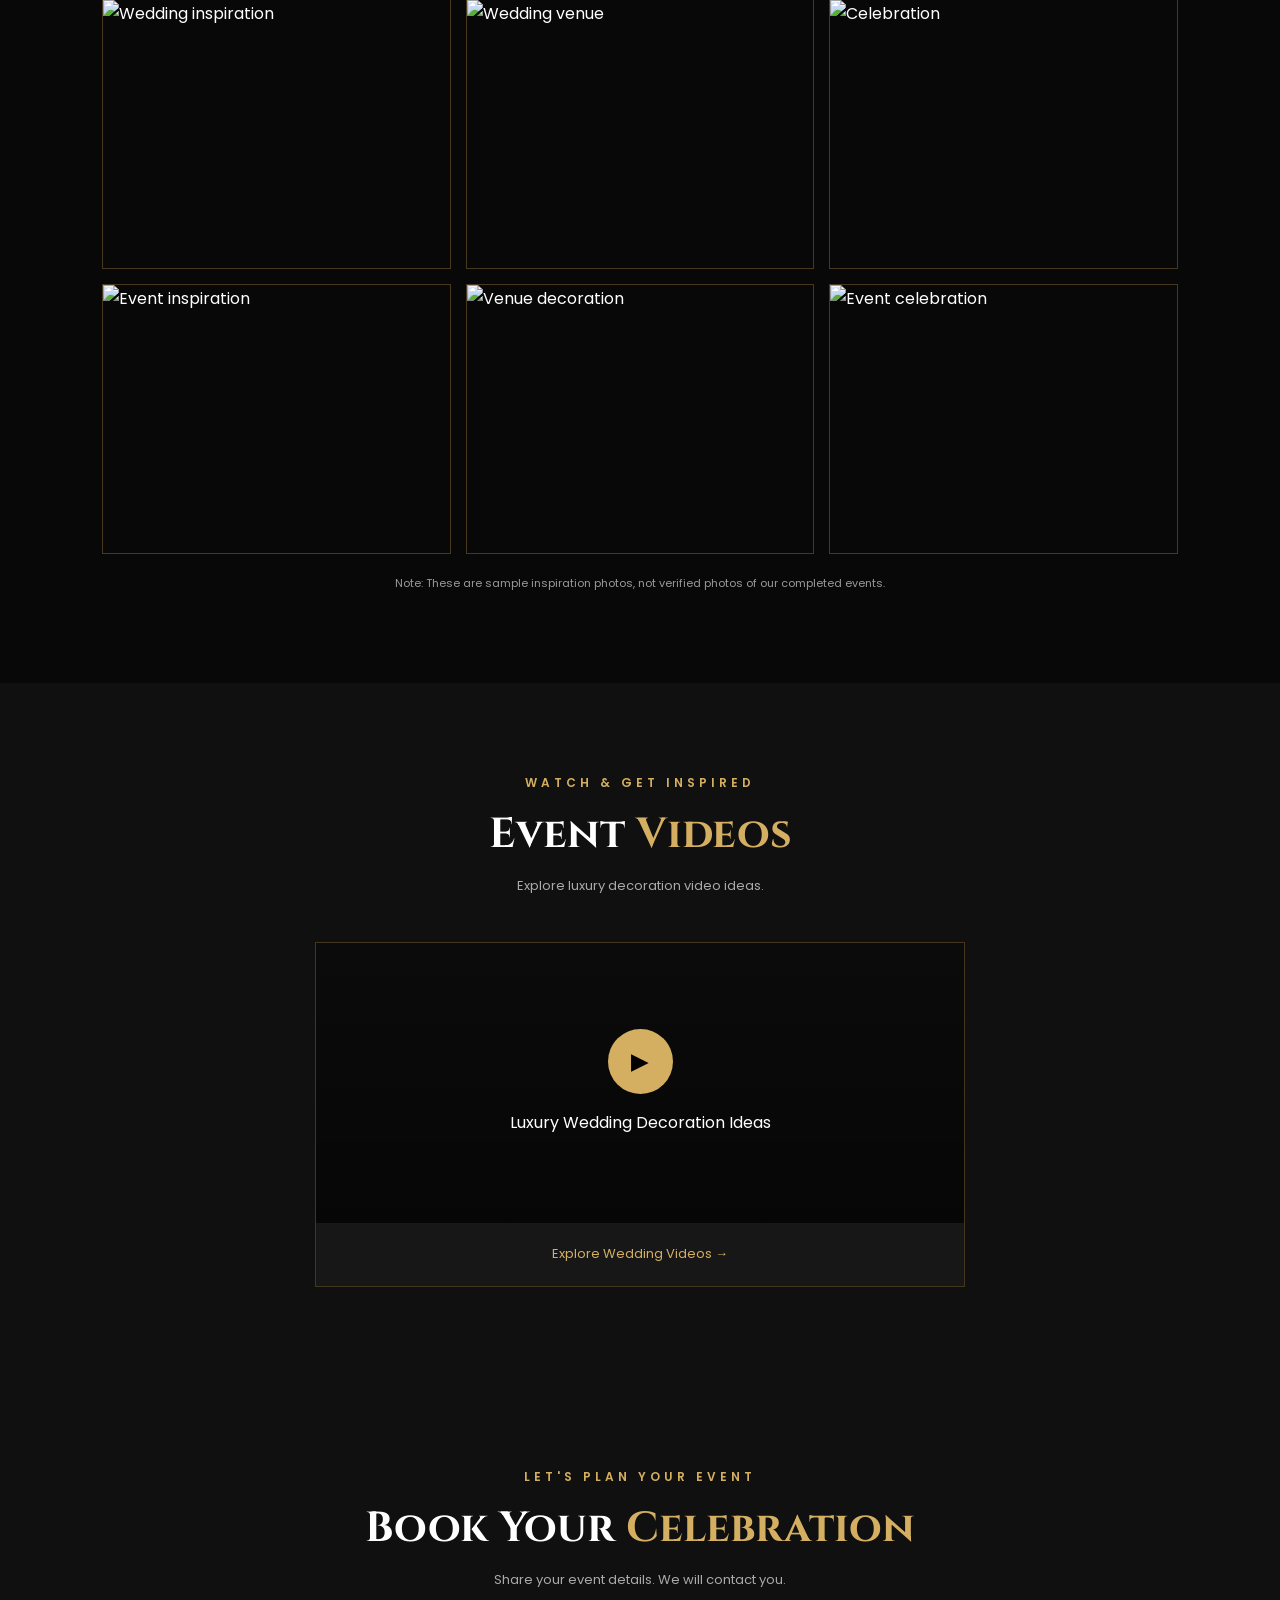
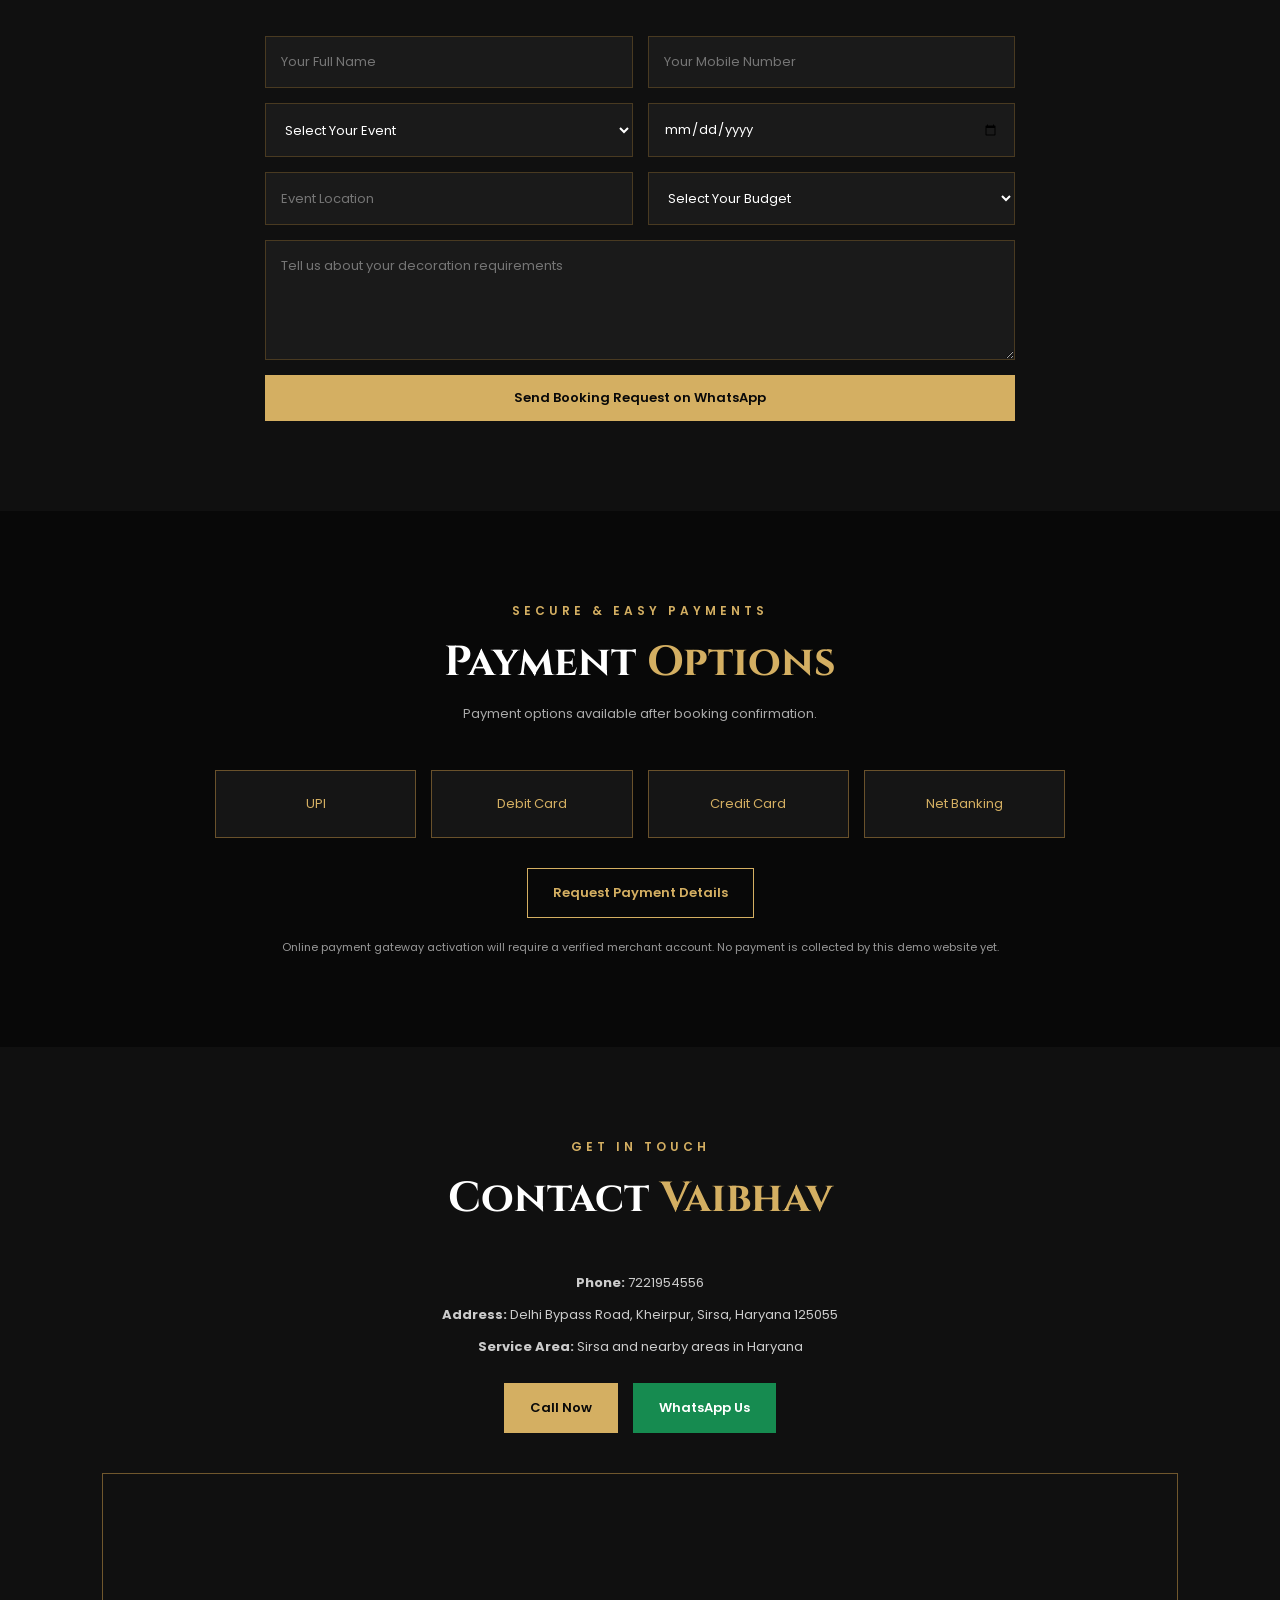
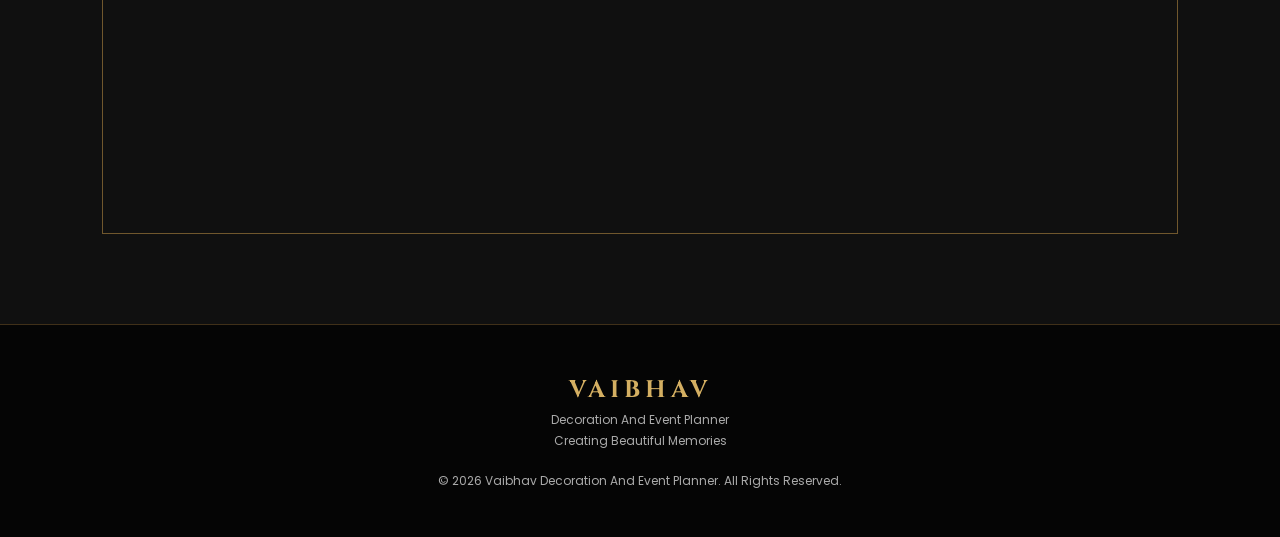
==== commit 7ab4766f: "Update index.html" ====
--- a/index.html
+++ b/index.html
@@ -2,23 +2,47 @@
 <!DOCTYPE html>
 <html lang="en">
 <head>
-    <link rel="icon" type="image/svg+xml" href="favicon.svg">
     <meta charset="UTF-8">
     <meta name="viewport" content="width=device-width, initial-scale=1.0">
 
-    <title>Vaibhav Decoration & Event Planner | Sirsa</title>
-
-    <meta name="description" content="Vaibhav Decoration and Event Planner. Luxury Wedding, Birthday, Engagement and Event Decoration in Sirsa, Haryana. Special Launch Offer up to 40% OFF.">
-
-    <meta name="keywords" content="Wedding Decoration Sirsa, Event Planner Sirsa, Birthday Decoration, Vaibhav Decoration">
-
+    <title>Vaibhav Decoration &amp; Event Planner in Sirsa | Wedding &amp; Birthday Decor</title>
+    <meta name="description" content="Vaibhav Decoration &amp; Event Planner provides wedding, birthday, engagement, anniversary, haldi, mehndi and event decoration enquiries in Sirsa, Haryana. Call 7221954556.">
     <meta name="theme-color" content="#080808">
-
+    <meta name="robots" content="index, follow">
+
+    <link rel="canonical" href="https://hightechsoni001.github.io/vaibhav-decoration/">
+    <link rel="icon" type="image/svg+xml" href="favicon.svg">
     <link rel="stylesheet" href="style.css">
+
+    <meta property="og:type" content="website">
+    <meta property="og:title" content="Vaibhav Decoration &amp; Event Planner | Sirsa">
+    <meta property="og:description" content="Wedding, birthday and event decoration enquiries in Sirsa, Haryana. Call 7221954556.">
+    <meta property="og:url" content="https://hightechsoni001.github.io/vaibhav-decoration/">
 
     <link rel="preconnect" href="https://fonts.googleapis.com">
     <link rel="preconnect" href="https://fonts.gstatic.com" crossorigin>
-    <link href="https://fonts.googleapis.com/css2?family=Cinzel:wght@400;500;600;700&family=Poppins:wght@300;400;500;600;700&display=swap" rel="stylesheet">
+
+    <link href="https://fonts.googleapis.com/css2?family=Cinzel:wght@400;500;600;700&amp;family=Poppins:wght@300;400;500;600;700&amp;display=swap" rel="stylesheet">
+
+    <script type="application/ld+json">
+    {
+      "@context": "https://schema.org",
+      "@type": "LocalBusiness",
+      "name": "Vaibhav Decoration And Event Planner",
+      "telephone": "+91-7221954556",
+      "url": "https://hightechsoni001.github.io/vaibhav-decoration/",
+      "address": {
+        "@type": "PostalAddress",
+        "streetAddress": "Delhi Bypass Road, Kheirpur",
+        "addressLocality": "Sirsa",
+        "addressRegion": "Haryana",
+        "postalCode": "125055",
+        "addressCountry": "IN"
+      },
+      "areaServed": "Sirsa, Haryana",
+      "description": "Wedding, birthday, engagement, anniversary and event decoration enquiries in Sirsa, Haryana."
+    }
+    </script>
 </head>
 
 <body>
@@ -56,8 +80,8 @@
         </h1>
 
         <p class="hero-description">
-            Luxury Wedding Decoration, Birthday Celebrations
-            and Complete Event Planning.
+            Wedding Decoration, Birthday Decoration and Event Planning
+            Services in Sirsa, Haryana.
         </p>
 
         <div class="hero-buttons">
@@ -104,8 +128,9 @@
         </p>
 
         <p>
-            From beautiful wedding stages to grand birthday
-            celebrations, we help make your dream event special.
+            From wedding stages and birthday celebrations to engagement,
+            anniversary, haldi and mehndi setups, we help make your event special
+            in Sirsa and nearby areas.
         </p>
 
         <a href="#contact" class="btn gold-btn">Contact Us</a>
@@ -113,13 +138,12 @@
 </section>
 
 <!-- SERVICES -->
-
 <section class="section services" id="services">
 
     <div class="section-heading">
         <p class="eyebrow">WHAT WE OFFER</p>
         <h2>Our <span>Premium Events</span></h2>
-        <p>Every celebration deserves a beautiful decoration.</p>
+        <p>Wedding, birthday and celebration decoration enquiries in Sirsa, Haryana.</p>
     </div>
 
     <div class="service-grid">
@@ -134,16 +158,16 @@
         </article>
 
         <article class="service-card">
-            <img src="https://images.unsplash.com/photo-1464366400600-7168b8af9bc3?auto=format&fit=crop&w=800&q=85" alt="Birthday">
+            <img src="https://images.unsplash.com/photo-1464366400600-7168b8af9bc3?auto=format&fit=crop&w=800&q=85" alt="Birthday Decoration">
             <div>
                 <h3>Birthday Celebration</h3>
-                <p>Beautiful birthday themes for all age groups.</p>
+                <p>Beautiful birthday themes for all age groups in Sirsa.</p>
                 <a href="#booking">Enquire Now →</a>
             </div>
         </article>
 
         <article class="service-card">
-            <img src="https://images.unsplash.com/photo-1519225421980-715cb0215aed?auto=format&fit=crop&w=800&q=85" alt="Anniversary">
+            <img src="https://images.unsplash.com/photo-1519225421980-715cb0215aed?auto=format&fit=crop&w=800&q=85" alt="Anniversary Decoration">
             <div>
                 <h3>Anniversary Celebration</h3>
                 <p>Romantic decoration for your special moments.</p>
@@ -152,7 +176,7 @@
         </article>
 
         <article class="service-card">
-            <img src="https://images.unsplash.com/photo-1537633552985-df8429e8048b?auto=format&fit=crop&w=800&q=85" alt="Pre Wedding">
+            <img src="https://images.unsplash.com/photo-1537633552985-df8429e8048b?auto=format&fit=crop&w=800&q=85" alt="Pre Wedding Decoration">
             <div>
                 <h3>Pre-Wedding Decoration</h3>
                 <p>Beautiful setups for memorable pre-wedding events.</p>
@@ -161,110 +185,110 @@
         </article>
 
         <article class="service-card">
-            <img src="https://images.unsplash.com/photo-1511285560929-80b456fea0bc?auto=format&fit=crop&w=800&q=85" alt="Baby Shower">
+            <img src="https://images.unsplash.com/photo-1511285560929-80b456fea0bc?auto=format&fit=crop&w=800&q=85" alt="Baby Shower Decoration">
             <div>
                 <h3>Pregnancy Celebration</h3>
                 <p>Special baby shower and maternity celebration decor.</p>
-                <a href="#booking">Enquire Now →</a>
-            </div>
-        </article>
-
-        <article class="service-card">
-            <img src="https://images.unsplash.com/photo-1492684223066-81342ee5ff30?auto=format&fit=crop&w=800&q=85" alt="Godh Bharai">
+                <a href="#booking">Enquire Now</a>
+            </div>
+        </article>
+
+        <article class="service-card">
+            <img src="https://images.unsplash.com/photo-1492684223066-81342ee5ff30?auto=format&fit=crop&w=800&q=85" alt="Godh Bharai Decoration">
             <div>
                 <h3>Godh Bharai Ceremony</h3>
                 <p>Traditional and elegant Godh Bharai decoration.</p>
-                <a href="#booking">Enquire Now →</a>
-            </div>
-        </article>
-
-        <article class="service-card">
-            <img src="https://images.unsplash.com/photo-1511795409834-ef04bbd61622?auto=format&fit=crop&w=800&q=85" alt="Engagement">
+                <a href="#booking">Enquire Now</a>
+            </div>
+        </article>
+
+        <article class="service-card">
+            <img src="https://images.unsplash.com/photo-1511795409834-ef04bbd61622?auto=format&fit=crop&w=800&q=85" alt="Engagement Decoration">
             <div>
                 <h3>Engagement Ceremony</h3>
                 <p>Beautiful ring ceremony and stage decoration.</p>
-                <a href="#booking">Enquire Now →</a>
-            </div>
-        </article>
-
-        <article class="service-card">
-            <img src="https://images.unsplash.com/photo-1519167758481-83f550bb49b3?auto=format&fit=crop&w=800&q=85" alt="Haldi">
+                <a href="#booking">Enquire Now</a>
+            </div>
+        </article>
+
+        <article class="service-card">
+            <img src="https://images.unsplash.com/photo-1519167758481-83f550bb49b3?auto=format&fit=crop&w=800&q=85" alt="Haldi Decoration">
             <div>
                 <h3>Haldi Ceremony</h3>
                 <p>Colourful floral and traditional Haldi setups.</p>
-                <a href="#booking">Enquire Now →</a>
-            </div>
-        </article>
-
-        <article class="service-card">
-            <img src="https://images.unsplash.com/photo-1507504031003-b417219a0fde?auto=format&fit=crop&w=800&q=85" alt="Mehndi">
+                <a href="#booking">Enquire Now</a>
+            </div>
+        </article>
+
+        <article class="service-card">
+            <img src="https://images.unsplash.com/photo-1507504031003-b417219a0fde?auto=format&fit=crop&w=800&q=85" alt="Mehndi Decoration">
             <div>
                 <h3>Mehndi Ceremony</h3>
                 <p>Creative Mehndi decoration with beautiful themes.</p>
-                <a href="#booking">Enquire Now →</a>
-            </div>
-        </article>
-
-        <article class="service-card">
-            <img src="https://images.unsplash.com/photo-1511578314322-379afb476865?auto=format&fit=crop&w=800&q=85" alt="Sangeet">
+                <a href="#booking">Enquire Now</a>
+            </div>
+        </article>
+
+        <article class="service-card">
+            <img src="https://images.unsplash.com/photo-1511578314322-379afb476865?auto=format&fit=crop&w=800&q=85" alt="Sangeet Decoration">
             <div>
                 <h3>Sangeet Ceremony</h3>
                 <p>Grand dance stage and party decoration.</p>
-                <a href="#booking">Enquire Now →</a>
-            </div>
-        </article>
-
-        <article class="service-card">
-            <img src="https://images.unsplash.com/photo-1465495976277-4387d4b0e4a6?auto=format&fit=crop&w=800&q=85" alt="Reception">
+                <a href="#booking">Enquire Now</a>
+            </div>
+        </article>
+
+        <article class="service-card">
+            <img src="https://images.unsplash.com/photo-1465495976277-4387d4b0e4a6?auto=format&fit=crop&w=800&q=85" alt="Reception Decoration">
             <div>
                 <h3>Reception Decoration</h3>
                 <p>Royal reception stages and elegant venue decor.</p>
-                <a href="#booking">Enquire Now →</a>
-            </div>
-        </article>
-
-        <article class="service-card">
-            <img src="https://images.unsplash.com/photo-1530103862676-de8c9debad1d?auto=format&fit=crop&w=800&q=85" alt="Baby Welcome">
+                <a href="#booking">Enquire Now</a>
+            </div>
+        </article>
+
+        <article class="service-card">
+            <img src="https://images.unsplash.com/photo-1530103862676-de8c9debad1d?auto=format&fit=crop&w=800&q=85" alt="Baby Welcome Decoration">
             <div>
                 <h3>Baby Welcome Celebration</h3>
                 <p>Welcome your little one with beautiful decoration.</p>
-                <a href="#booking">Enquire Now →</a>
-            </div>
-        </article>
-
-        <article class="service-card">
-            <img src="https://images.unsplash.com/photo-1492684223066-81342ee5ff30?auto=format&fit=crop&w=800&q=85" alt="Naming Ceremony">
+                <a href="#booking">Enquire Now</a>
+            </div>
+        </article>
+
+        <article class="service-card">
+            <img src="https://images.unsplash.com/photo-1492684223066-81342ee5ff30?auto=format&fit=crop&w=800&q=85" alt="Naming Ceremony Decoration">
             <div>
                 <h3>Naming Ceremony</h3>
                 <p>Special decoration for your baby's naming day.</p>
-                <a href="#booking">Enquire Now →</a>
-            </div>
-        </article>
-
-        <article class="service-card">
-            <img src="https://images.unsplash.com/photo-1511795409834-ef04bbd61622?auto=format&fit=crop&w=800&q=85" alt="Candlelight">
+                <a href="#booking">Enquire Now</a>
+            </div>
+        </article>
+
+        <article class="service-card">
+            <img src="https://images.unsplash.com/photo-1511795409834-ef04bbd61622?auto=format&fit=crop&w=800&q=85" alt="Candlelight Decoration">
             <div>
                 <h3>Romantic Candlelight</h3>
                 <p>Beautiful romantic dinner and surprise setups.</p>
-                <a href="#booking">Enquire Now →</a>
-            </div>
-        </article>
-
-        <article class="service-card">
-            <img src="https://images.unsplash.com/photo-1514525253161-7a46d19cd819?auto=format&fit=crop&w=800&q=85" alt="Theme Party">
+                <a href="#booking">Enquire Now</a>
+            </div>
+        </article>
+
+        <article class="service-card">
+            <img src="https://images.unsplash.com/photo-1514525253161-7a46d19cd819?auto=format&fit=crop&w=800&q=85" alt="Theme Party Decoration">
             <div>
                 <h3>Theme Parties</h3>
                 <p>Custom themes for private and special celebrations.</p>
-                <a href="#booking">Enquire Now →</a>
-            </div>
-        </article>
-
-        <article class="service-card">
-            <img src="https://images.unsplash.com/photo-1511578314322-379afb476865?auto=format&fit=crop&w=800&q=85" alt="Corporate Event">
+                <a href="#booking">Enquire Now</a>
+            </div>
+        </article>
+
+        <article class="service-card">
+            <img src="https://images.unsplash.com/photo-1511578314322-379afb476865?auto=format&fit=crop&w=800&q=85" alt="Corporate Event Decoration">
             <div>
                 <h3>Corporate Events</h3>
                 <p>Professional decoration for business occasions.</p>
-                <a href="#booking">Enquire Now →</a>
+                <a href="#booking">Enquire Now</a>
             </div>
         </article>
 
@@ -287,7 +311,10 @@
         <img src="https://images.unsplash.com/photo-1519167758481-83f550bb49b3?auto=format&fit=crop&w=900&q=85" alt="Venue decoration">
         <img src="https://images.unsplash.com/photo-1492684223066-81342ee5ff30?auto=format&fit=crop&w=900&q=85" alt="Event celebration">
     </div>
-    <p class="demo-note">Note: These are sample inspiration photos, not verified photos of our completed events.</p>
+
+    <p class="demo-note">
+        Note: These are sample inspiration photos, not verified photos of our completed events.
+    </p>
 </section>
 
 <!-- VIDEOS -->
@@ -303,6 +330,7 @@
             <span>▶</span>
             <p>Luxury Wedding Decoration Ideas</p>
         </div>
+
         <a target="_blank" rel="noopener"
            href="https://www.youtube.com/results?search_query=luxury+wedding+decoration">
            Explore Wedding Videos →
@@ -325,31 +353,31 @@
         <input type="tel" id="customerPhone" placeholder="Your Mobile Number"
                pattern="[0-9]{10}" maxlength="10" required>
 
-    <select id="eventType" required>
-    <option value="">Select Your Event</option>
-    <option>Wedding Decoration</option>
-    <option>Birthday Celebration</option>
-    <option>Anniversary Celebration</option>
-    <option>Pre-Wedding Decoration</option>
-    <option>Pregnancy Celebration</option>
-    <option>Baby Shower</option>
-    <option>Godh Bharai Ceremony</option>
-    <option>Engagement Ceremony</option>
-    <option>Haldi Ceremony</option>
-    <option>Mehndi Ceremony</option>
-    <option>Sangeet Ceremony</option>
-    <option>Reception Decoration</option>
-    <option>Baby Welcome Celebration</option>
-    <option>Naming Ceremony</option>
-    <option>Romantic Candlelight</option>
-    <option>Valentine's Day Decoration</option>
-    <option>Housewarming Ceremony</option>
-    <option>Corporate Events</option>
-    <option>Festival Decoration</option>
-    <option>Farewell Party</option>
-    <option>Custom Theme Party</option>
-    <option>Other Event</option>
-    </select>
+        <select id="eventType" required>
+            <option value="">Select Your Event</option>
+            <option>Wedding Decoration</option>
+            <option>Birthday Celebration</option>
+            <option>Anniversary Celebration</option>
+            <option>Pre-Wedding Decoration</option>
+            <option>Pregnancy Celebration</option>
+            <option>Baby Shower</option>
+            <option>Godh Bharai Ceremony</option>
+            <option>Engagement Ceremony</option>
+            <option>Haldi Ceremony</option>
+            <option>Mehndi Ceremony</option>
+            <option>Sangeet Ceremony</option>
+            <option>Reception Decoration</option>
+            <option>Baby Welcome Celebration</option>
+            <option>Naming Ceremony</option>
+            <option>Romantic Candlelight</option>
+            <option>Valentine's Day Decoration</option>
+            <option>Housewarming Ceremony</option>
+            <option>Corporate Events</option>
+            <option>Festival Decoration</option>
+            <option>Farewell Party</option>
+            <option>Custom Theme Party</option>
+            <option>Other Event</option>
+        </select>
 
         <input type="date" id="eventDate" required>
 
@@ -393,6 +421,7 @@
        href="https://wa.me/917221954556?text=Hello%2C%20I%20want%20payment%20details%20for%20my%20event%20booking.">
        Request Payment Details
     </a>
+
     <p class="demo-note">
         Online payment gateway activation will require a verified merchant account.
         No payment is collected by this demo website yet.
@@ -409,6 +438,7 @@
     <div class="contact-details">
         <p><strong>Phone:</strong> 7221954556</p>
         <p><strong>Address:</strong> Delhi Bypass Road, Kheirpur, Sirsa, Haryana 125055</p>
+        <p><strong>Service Area:</strong> Sirsa and nearby areas in Haryana</p>
     </div>
 
     <div class="contact-buttons">
@@ -435,6 +465,7 @@
     <h2>VAIBHAV</h2>
     <p>Decoration And Event Planner</p>
     <p>Creating Beautiful Memories</p>
+
     <p class="copyright">
         © <span id="year"></span> Vaibhav Decoration And Event Planner.
         All Rights Reserved.
@@ -451,4 +482,4 @@
 <script src="script.js"></script>
 
 </body>
-</html>+</html>
